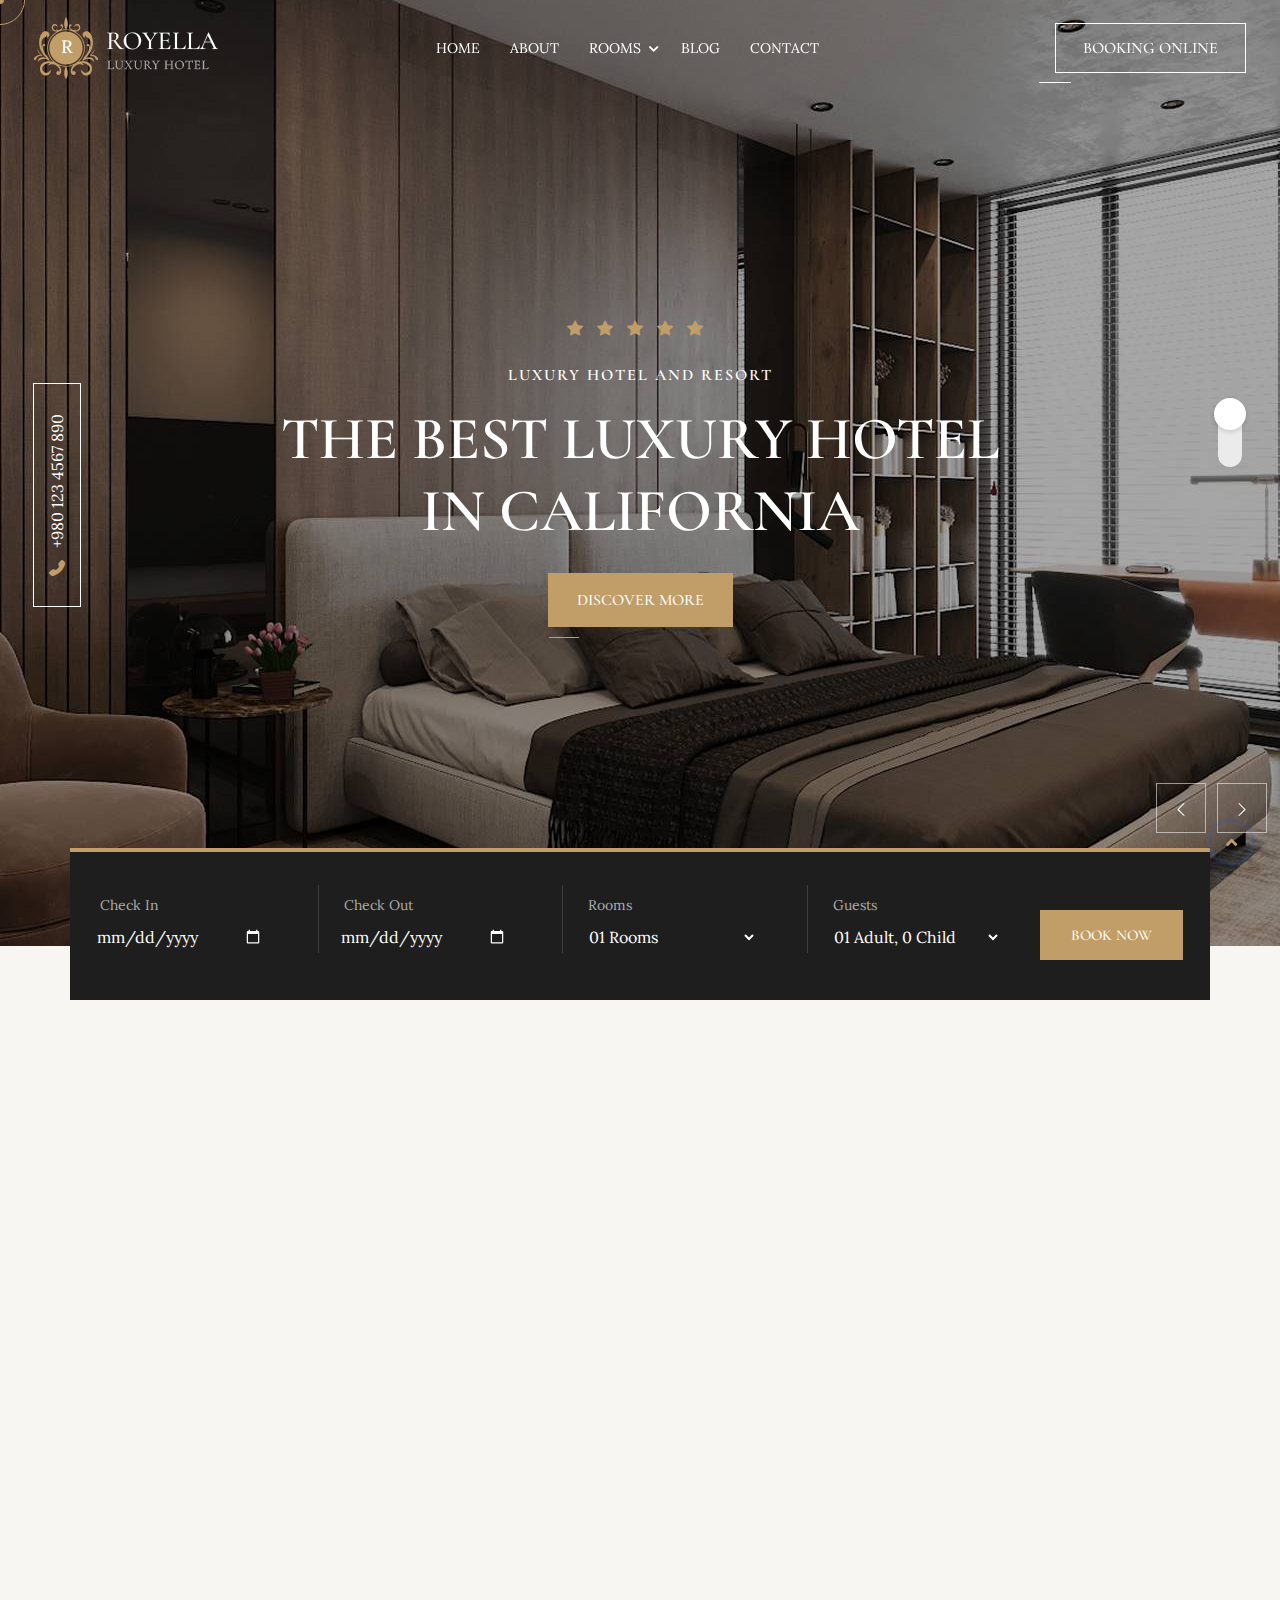
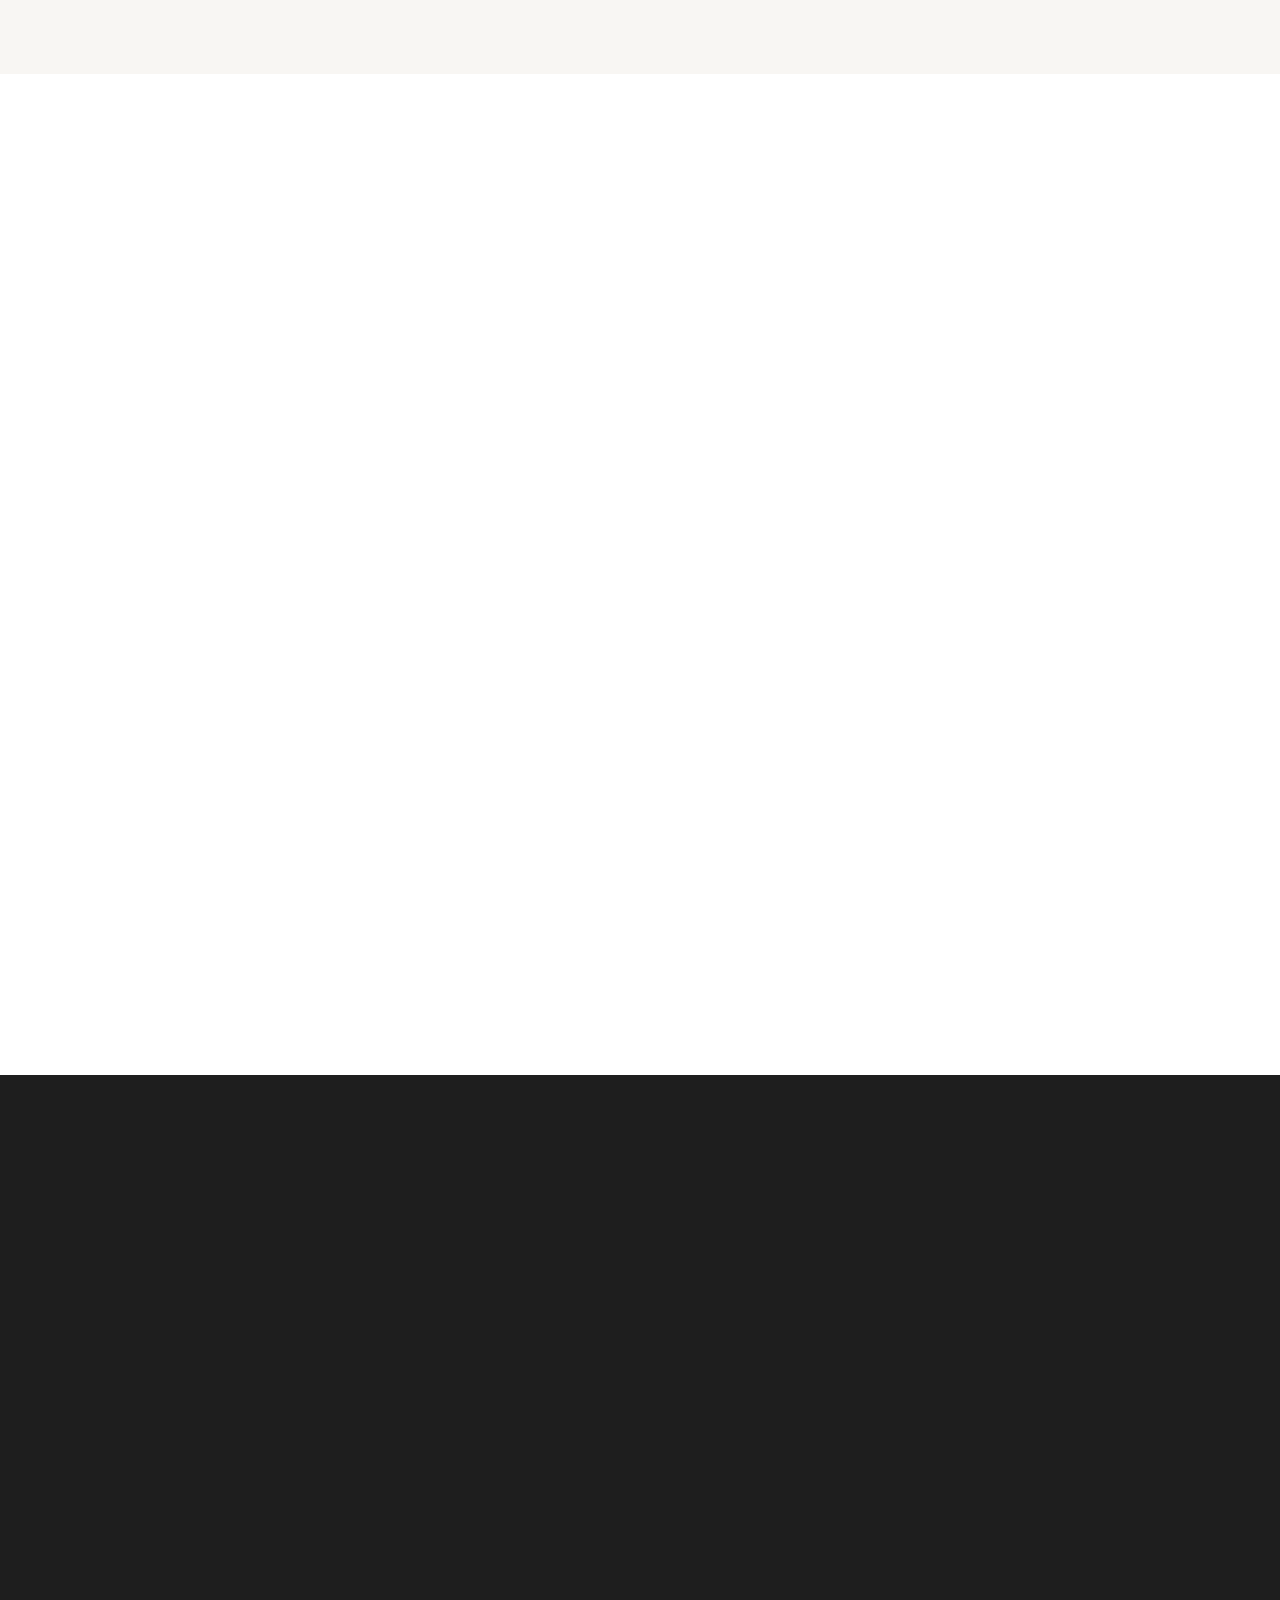
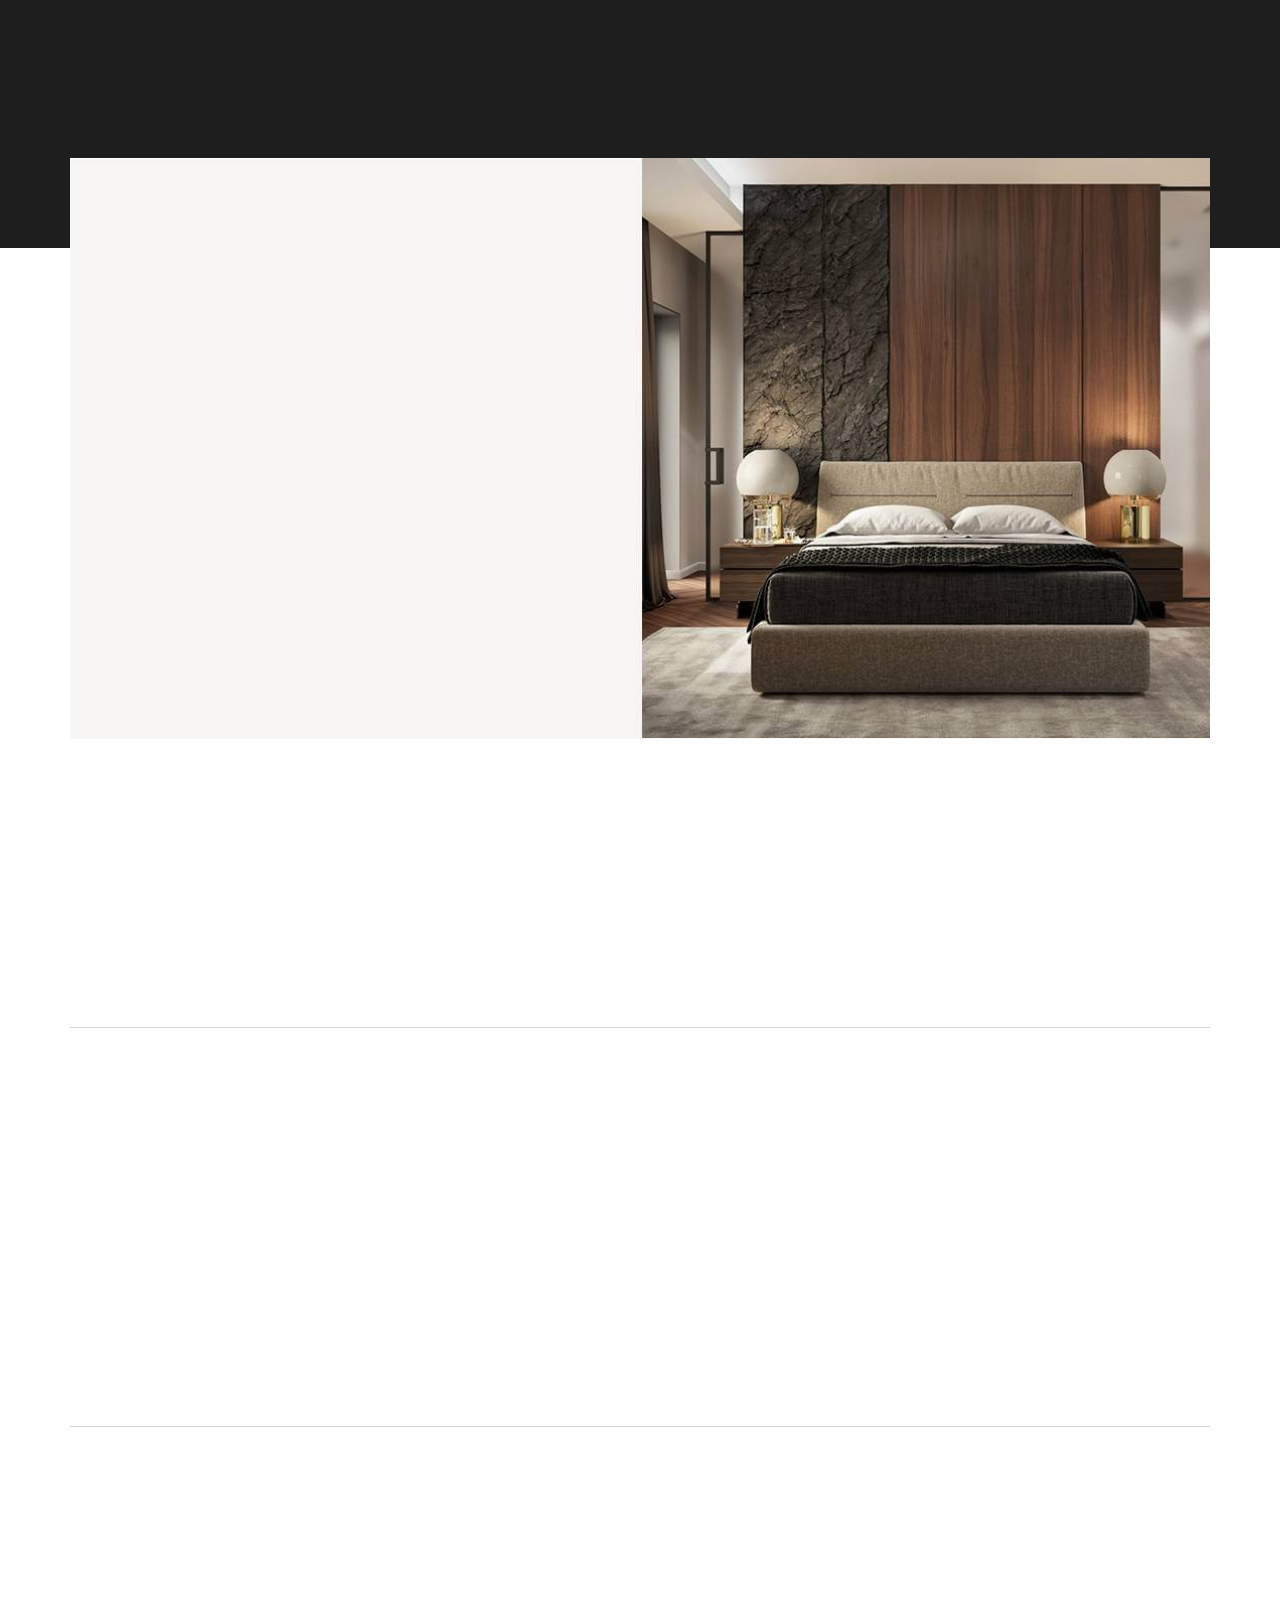
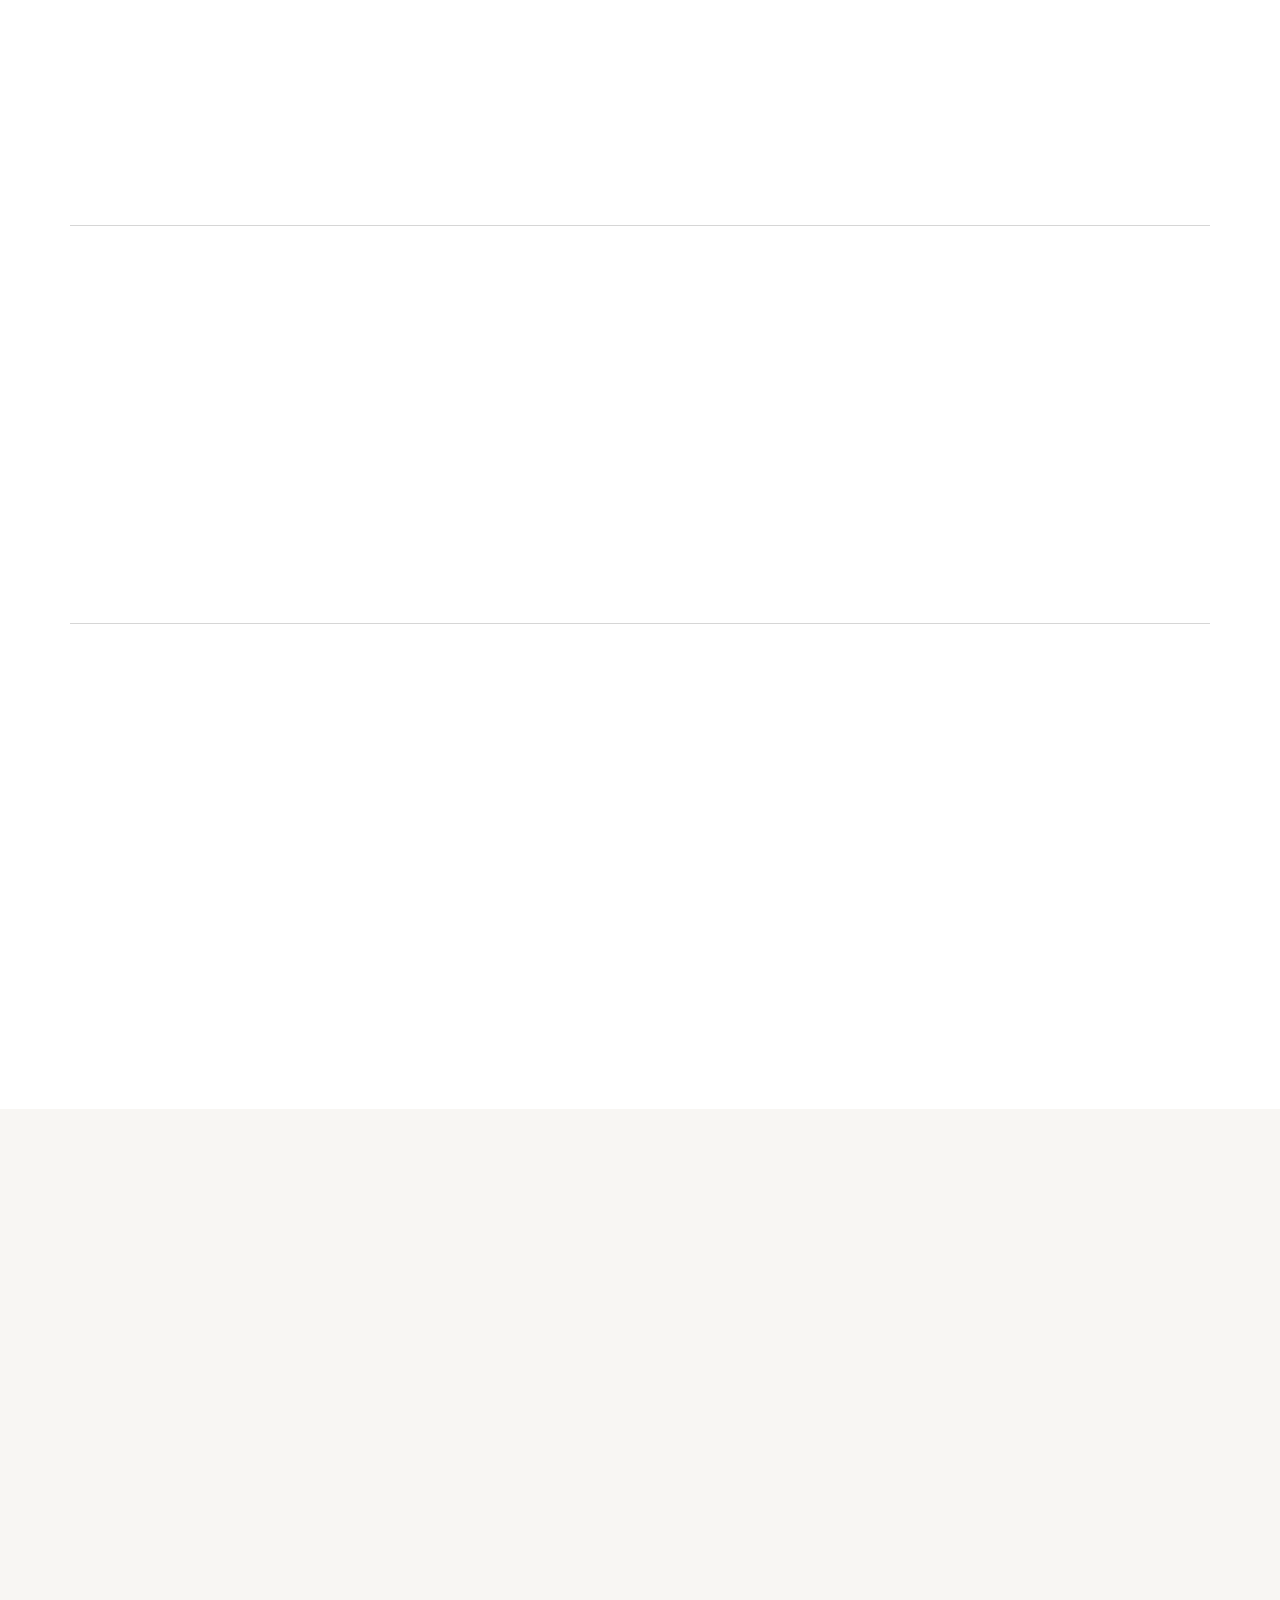
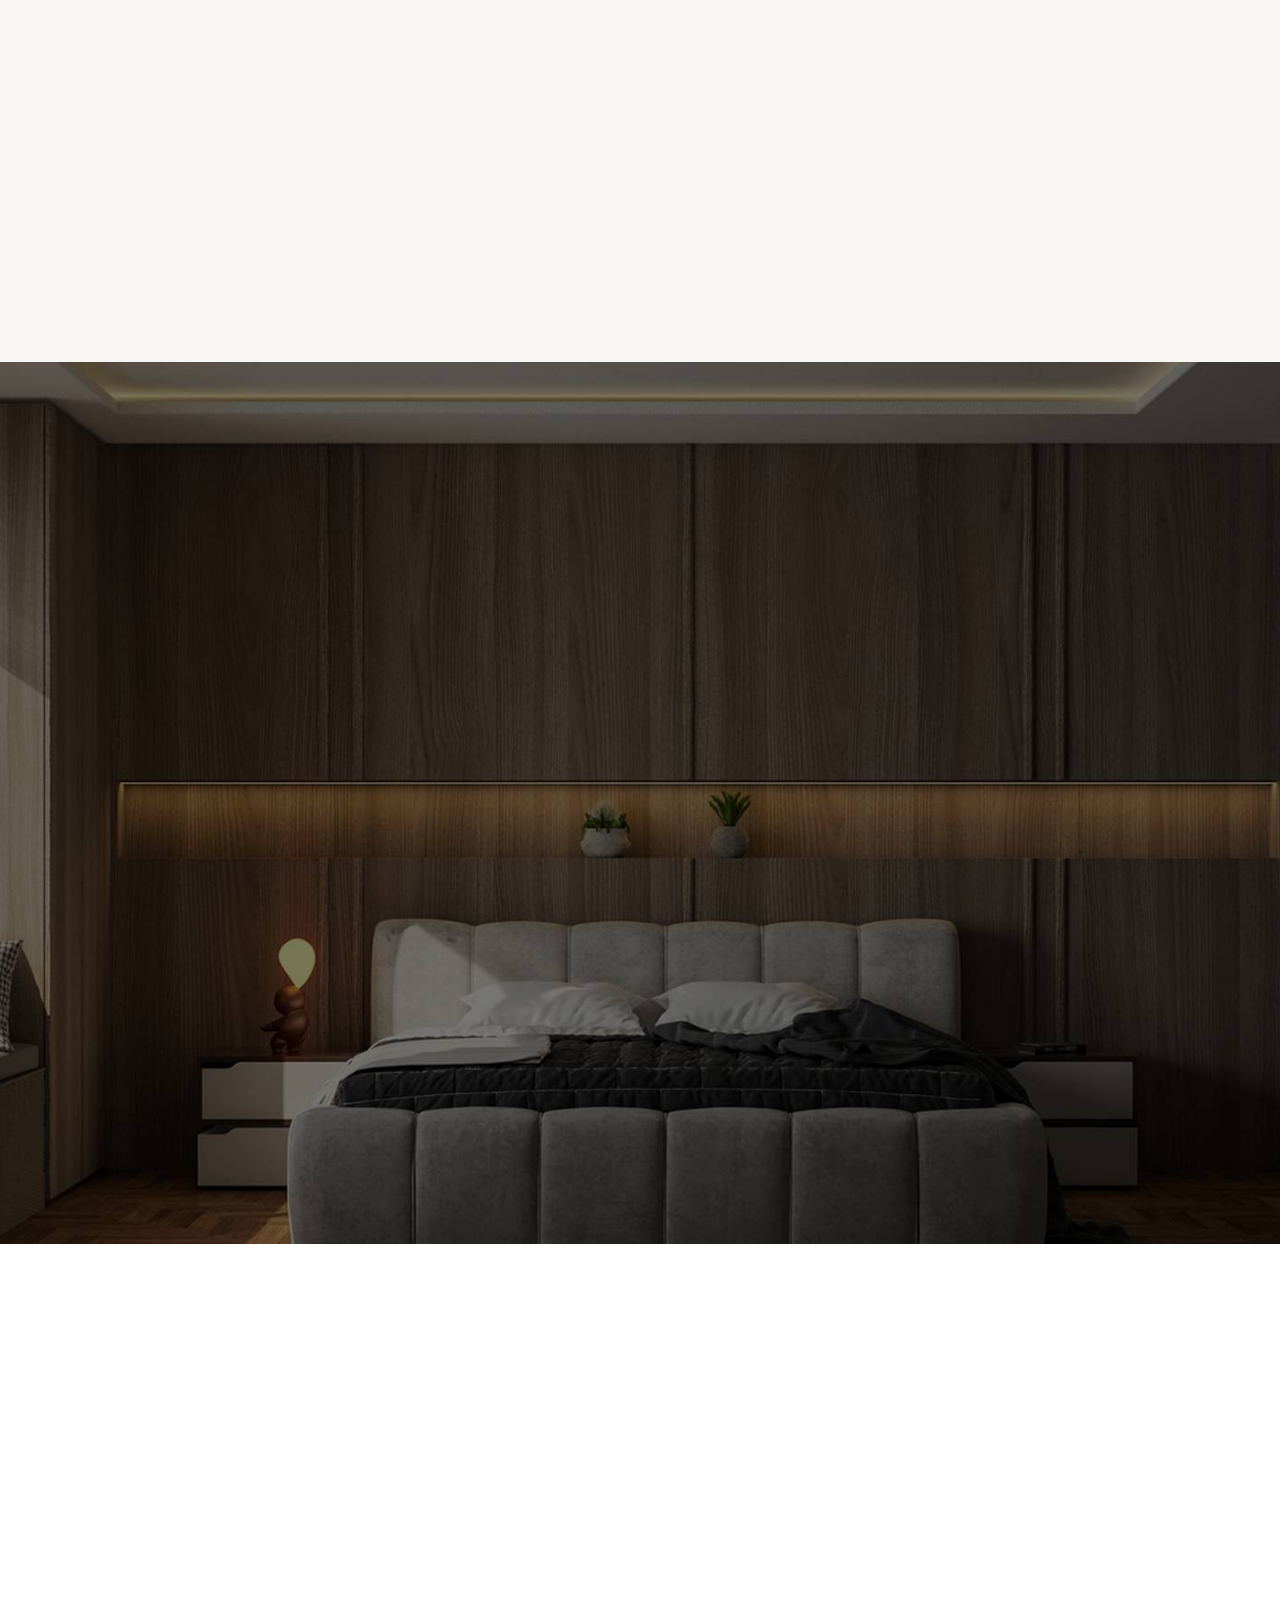
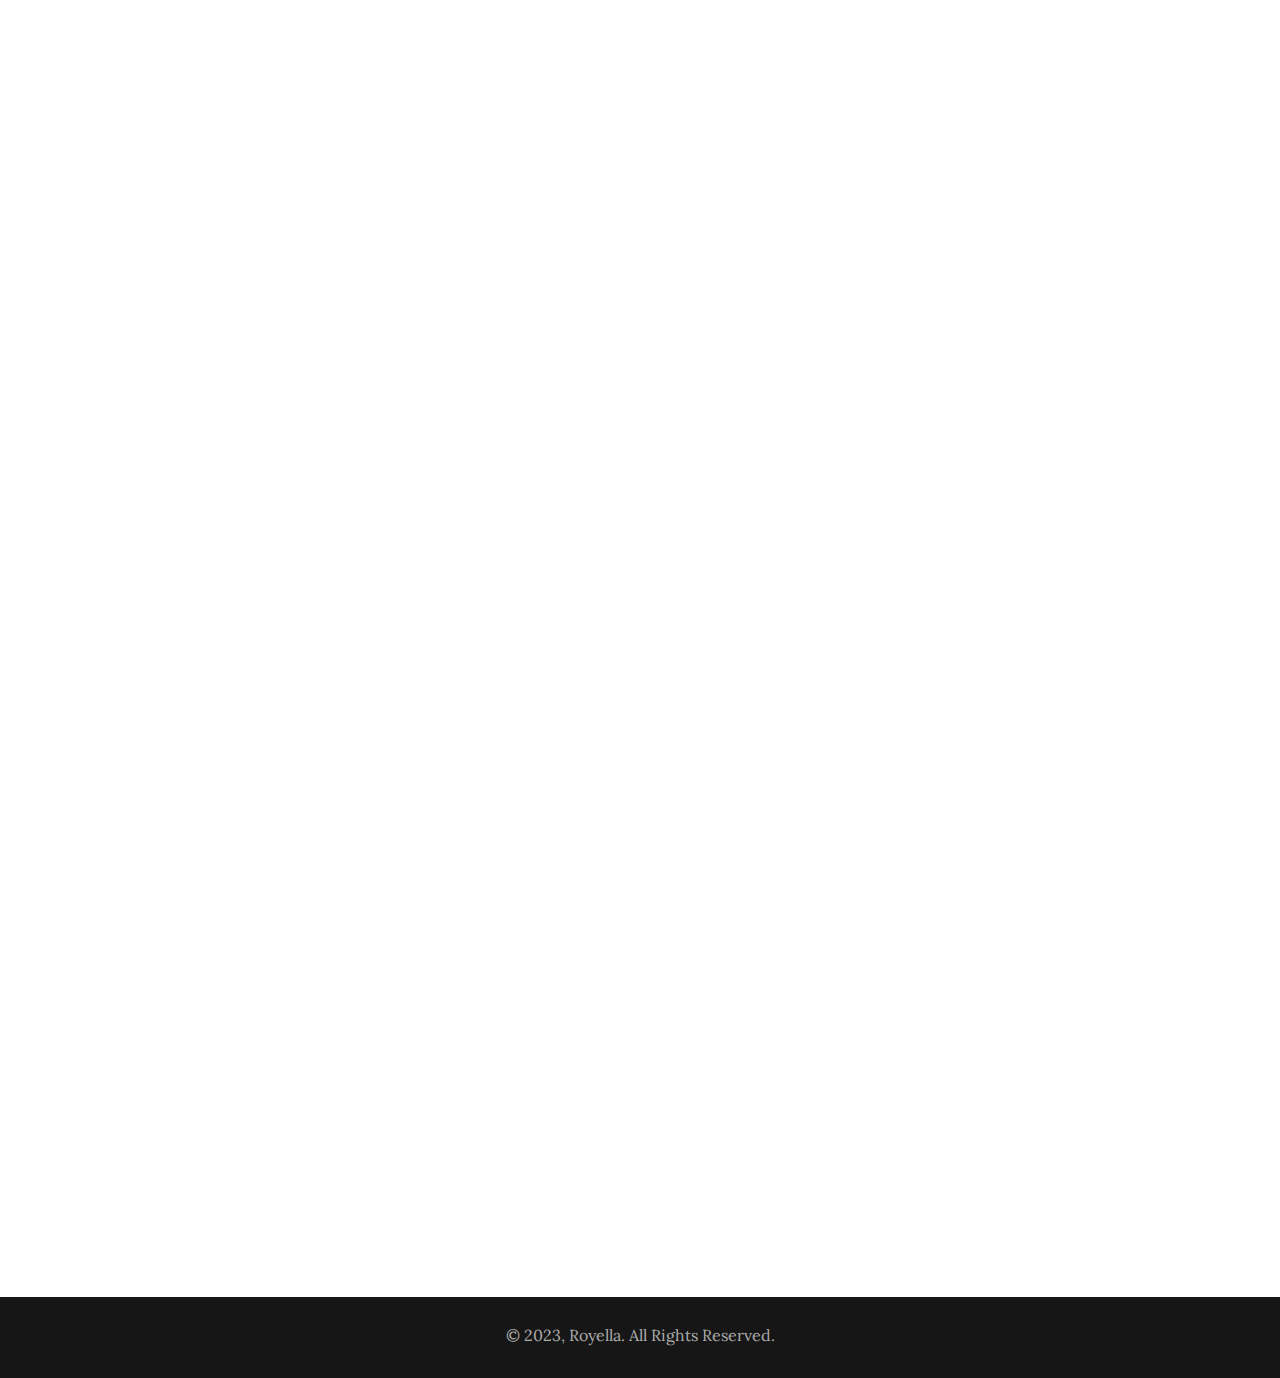
==== index.html @ 5923c186 "first commit" ====
<!DOCTYPE html><html lang="en-US"><head>
	<meta charset="UTF-8">
	<meta http-equiv="x-ua-compatible" content="ie=edge">
	<title>Royella - Luxury Hotel HTML5 Template </title>
	<meta name="description" content="">
	<meta name="viewport" content="width=device-width, initial-scale=1">
	<!-- Favicon -->
	<link rel="icon" type="image/png" sizes="56x56" href="images/icon.png">

	<!-- bootstrap CSS -->
	<link rel="stylesheet" href="css/bootstrap.min.css" type="text/css" media="all">
	<!-- carousel CSS -->
	<link rel="stylesheet" href="css/owl.carousel.min.css" type="text/css" media="all">
	<!-- animate CSS -->
	<link rel="stylesheet" href="css/animate.css" type="text/css" media="all">
	<!-- animated-text CSS -->
	<link rel="stylesheet" href="css/animated-text.css" type="text/css" media="all">
	<!-- font-awesome CSS -->
	<link rel="stylesheet" href="css/all.min.css" type="text/css" media="all">
	<!-- font-flaticon CSS -->
	<link rel="stylesheet" href="css/flaticon.css" type="text/css" media="all">
	<!-- theme-default CSS -->
	<link rel="stylesheet" href="css/theme-default.css" type="text/css" media="all">
	<!-- meanmenu CSS -->
	<link rel="stylesheet" href="css/meanmenu.min.css" type="text/css" media="all">
	<!-- transitions CSS -->
	<link rel="stylesheet" href="css/owl.transitions.css" type="text/css" media="all">
	<!-- venobox CSS -->
	<link rel="stylesheet" href="css/venobox.css" type="text/css" media="all">
	<!-- bootstrap icons -->
	<link rel="stylesheet" href="css/bootstrap-icons.css" type="text/css" media="all">
	<!-- Main Style CSS -->
	<link rel="stylesheet" href="css/style.css" type="text/css" media="all">
	<!-- responsive CSS -->
	<link rel="stylesheet" href="css/responsive.css" type="text/css" media="all">	
	<!-- ScrollCue CSS -->
	<link rel="stylesheet" href="css/scrollCue.css" type="text/css" media="all">
	<link rel="stylesheet" href="css/dark.css" type="text/css" media="all">
	<!-- modernizr js -->
	<script src="js/modernizr-3.5.0.min.js"></script>
</head>

<body>

	<!-- loder -->
	<div class="loader-wrapper">
		<span class="loader"></span>
		<div class="loder-section left-section"></div>
		<div class="loder-section right-section"></div>
	</div>


<div class="dark">
	<div class="dark-button">
		<input type="checkbox" class="toggle-switch">
	</div>
</div>




<!--==================================================-->
<!-- Start Royella Header Area -->
<!--==================================================-->
<div class="header-area" id="sticky-header">
	<div class="container-fulid">
		<div class="row align-items-center">
			<div class="col-lg-3">
				<div class="header-logo">
					<a href="index.html"><img src="images/logo-1.png" alt=""></a>
				</div>
			</div>
			<div class="col-lg-6">
				<div class="header-menu">
					<ul>
						<li class="menu-item-has-children">
							<a href="#">Home</a>
						</li>
						<li><a href="about.html">About</a></li>
						<li class="menu-item-has-children"><a href="#">Rooms<i class="fas fa-chevron-down"></i></a>
                            <ul class="sub-menu">
					      	  <li><a href="room.html">Room</a></li>
					      	  <!-- <li><a href="find-room.html">Find Room</a></li> -->
					      	  <li><a href="room-details.html">Room Details</a></li>
						   </ul>
						</li>
						<li class="menu-item-has-children">
							<a href="blog.html">Blog</a>
						</li>
						<li><a href="contact.html">Contact</a></li>
					</ul>
				</div>
			</div>
			<div class="col-lg-3">
				<div class="header-button text-right">
					<a href="login.html">Booking Online</a>
				</div>
			</div>
		</div>
	</div>
</div>
<!--==================================================-->
<!-- End Royella Header Area -->
<!--==================================================-->




<!--==================================================-->
<!-- Start Main Menu Area -->
<!--==================================================-->
<div class="mobile-menu-area sticky d-sm-block d-md-block d-lg-none ">
	<div class="mobile-menu">
		<nav class="header-menu">
			<ul class="nav_scroll">
                <li class="menu-item-has-children"><a href="#">Home</a>
                    <ul class="sub-menu">
			      	  <li><a href="index.html">Hotel Boking</a></li>
			      	  <li><a href="index-2.html">Resort</a></li>
			      	  <li><a href="index-3.html">Apartment</a></li>
			      	  <li><a href="index-4.html">City Hotel</a></li>
			      	  <li><a href="index-5.html">Hostel</a></li>
			      	  <li><a href="index-6.html">Tourist</a></li>
			      	   <li class="sub-menu-style-two"><a href="#">Landing</a>
                           <ul class="sub-menu-two">
                              <li><a href="landing.html">Landing 1</a></li>
					      	  <li><a href="landing-2.html">Landing 2</a></li>
					      	  <li><a href="landing-3.html">Landing 3</a></li>
					      	  <li><a href="landing-4.html">Landing 4</a></li>
					      	  <li><a href="landing-5.html">Landing 5</a></li>
					      	  <li><a href="landing-6.html">Landing 6</a></li>
                           </ul>
					    </li>
					    <li><a href="rtl.html">RTL Version</a></li>
				   </ul>
				</li>
				<li><a href="about.html">About</a></li>
				<li class="menu-item-has-children"><a href="#">Rooms</a>
                    <ul class="sub-menu">
			      	  <li><a href="room.html">Room</a></li>
			      	  <li><a href="find-room.html">Find Room</a></li>
			      	  <li><a href="room-details.html">Room Details</a></li>
				   </ul>
				</li>
				<li class="menu-item-has-children"><a href="#">Pages</a>
                    <ul class="sub-menu">
			      	  <li><a href="about.html">About</a></li>
			      	  <li><a href="service.html">Service</a></li>
			      	  <li><a href="services-details.html">Service Details</a></li>
			      	  <li><a href="team.html">Team</a></li>
			      	  <li><a href="pricing.html">Pricing</a></li>
				   </ul>
				</li>
				<li class="menu-item-has-children"><a href="#">Blog</a>
				   <ul class="sub-menu">
			      	  <li><a href="blog.html">Blog</a></li>
			      	  <li><a href="blog-details.html">Blog Details</a></li>
				   </ul>
				</li>
				<li><a href="contact.html">Contact</a></li>
			</ul>
		</nav>
	</div>
</div>
<!--==================================================-->
<!-- End Main Menu Area -->
<!--==================================================-->




<!--==================================================-->
<!-- Start Royella Hero Area -->
<!--==================================================-->
<div class="hero-slider owl-carousel">
	<div class="hero-area home-1 align-items-center d-flex">
		<div class="container">
			<div class="row align-items-center">
				<div class="col-lg-12">
					<div class="hotel-rating">
						<ul>
							<li><i class="bi bi-star-fill"></i></li>
							<li><i class="bi bi-star-fill"></i></li>
							<li><i class="bi bi-star-fill"></i></li>
							<li><i class="bi bi-star-fill"></i></li>
							<li><i class="bi bi-star-fill"></i></li>
						</ul>
					</div>
					<div class="hero-content">
						<h4>Luxury Hotel And Resort</h4>
						<h1>The Best Luxury Hotel</h1>
						<h1>In California</h1>
					</div>
					<div class="luxury-button">
						<a href="about.html">Discover More</a>
					</div>
					<div class="hero-contact">
						<a href="#"><i class="bi bi-telephone-fill"></i>+980 123 4567 890</a>
					</div>
				</div>
			</div>
		</div>
	</div>	
	<div class="hero-area home-1 style-two align-items-center d-flex">
		<div class="container">
			<div class="row align-items-center">
				<div class="col-lg-12">
					<div class="hotel-rating">
						<ul>
							<li><i class="bi bi-star-fill"></i></li>
							<li><i class="bi bi-star-fill"></i></li>
							<li><i class="bi bi-star-fill"></i></li>
							<li><i class="bi bi-star-fill"></i></li>
							<li><i class="bi bi-star-fill"></i></li>
						</ul>
					</div>
					<div class="hero-content">
						<h4>Luxury Hotel And Resort</h4>
						<h1>The Best Luxury Hotel</h1>
						<h1>In California</h1>
					</div>
					<div class="luxury-button">
						<a href="about.html">Discover More</a>
					</div>
					<div class="hero-contact">
						<a href="#"><i class="bi bi-telephone-fill"></i>+980 123 4567 890</a>
					</div>
				</div>
			</div>
		</div>
	</div>
</div>
<!--==================================================-->
<!-- End Royella Hero Area -->
<!--==================================================-->


<!--==================================================-->
<!-- Start Royella Booking Area -->
<!--==================================================-->
<div class="booking-area home-1">
	<div class="container">
		<form action="https://formspree.io/f/myyleorq" method="POST" id="dreamit-form">
			<div class="row add-bg align-items-center">
				<div class="booking-input-box">
					<h4>Check In</h4>
					<input type="date" required="">
				</div>
				<div class="booking-input-box">
					<h4>Check Out</h4>
					<input type="date" required="">
				</div>
				<div class="booking-input-box">
					<h4>Rooms</h4>
					<select name="place" id="place">
						<option value="saab">01 Rooms</option>
						<option value="opel">02 Rooms</option>
						<option value="audi">03 Rooms</option>
						<option value="audi">04 Rooms</option>
					</select>
				</div>
				<div class="booking-input-box upper">
					<h4>Guests</h4>
					<select name="place" id="place">
						<option value="saab">01 Adult, 0 Child</option>
						<option value="opel">02 Adult, 1 Child</option>
						<option value="audi">02 Adult, 2 Child</option>
						<option value="audi">02 Adult, 3 Child</option>
					</select>
				</div>
			    <div class="booking-button">
					<button type="submit">Book Now</button>
				</div>
		    </div>
		</form>
		<div id="status"></div>
	</div>
</div>
<!--==================================================-->
<!-- End Royella Booking Area -->
<!--==================================================-->



<!--==================================================-->
<!-- Start Royella Room Area -->
<!--==================================================-->
<div class="room-title-area">
	<div class="container">
		<div class="row">
			<div class="col-md-12 text-center">
				<div class="section-title center" data-cue="zoomIn">
					<div class="section-thumb">
						<img src="images/section-shape1.png" alt="">
					</div>
					<h1>Royella’s Rooms & Suites</h1>
					<p class="section-desc-1">Proactively morph optimal infomediaries rather than accurate expertise. Intrinsicly
                     progressive resources rather than resource-leveling</p>
				</div>
			</div>
		</div>
	</div>
</div>
<!--room-area-->
<div class="room-area">
	<div class="container">
		<div class="row margin-top" data-cue="zoomIn">
			<div class="room_list owl-carousel">
			    <div class="col-lg-12">
					<div class="room-single-box">
						<div class="room-thumb">
							<img src="images/room-1.jpg" alt="">
							<div class="room-details-button">
								<a href="room-details.html">View Details<i class="bi bi-arrow-right"></i></a>
							</div>
						</div>
						<div class="room-pricing">
							<span class="dolar">$560</span>
							<span>Night</span>
						</div>
	                    <div class="room-content">
	                    	<h4>Luxury Room</h4>
	                    	<a href="room.html">Delux Family Rooms</a>
	                    	<p>1500 SQ.FT/Rooms</p>
	                    </div>
	                    <div class="room-bottom">
	                    	<div class="room-bottom-icon">
	                    		<span><img src="images/room-bottom-icon.png" alt="">2 King Bed</span>
	                    	</div>
	                    	<div class="coustomar-rating">
	                    		<ul>
	                    			<li><i class="bi bi-star-fill"></i></li>
	                    			<li><i class="bi bi-star-fill"></i></li>
	                    			<li><i class="bi bi-star-fill"></i></li>
	                    			<li><i class="bi bi-star-fill"></i></li>
	                    			<li><i class="bi bi-star-half"></i></li>
	                    		</ul>
	                    	</div>
	                    </div>
					</div>
				</div>			
				<div class="col-lg-12">
					<div class="room-single-box">
						<div class="room-thumb">
							<img src="images/room-2.jpg" alt="">
							<div class="room-details-button">
								<a href="room-details.html">View Details<i class="bi bi-arrow-right"></i></a>
							</div>
						</div>
						<div class="room-pricing">
							<span class="dolar">$560</span>
							<span>Night</span>
						</div>
	                    <div class="room-content">
	                    	<h4>Luxury Room</h4>
	                    	<a href="room.html">Doubble Suite Rooms</a>
	                    	<p>1500 SQ.FT/Rooms</p>
	                    </div>
	                    <div class="room-bottom">
	                    	<div class="room-bottom-icon">
	                    		<span><img src="images/room-bottom-icon.png" alt="">2 King Bed</span>
	                    	</div>
	                    	<div class="coustomar-rating">
	                    		<ul>
	                    			<li><i class="bi bi-star-fill"></i></li>
	                    			<li><i class="bi bi-star-fill"></i></li>
	                    			<li><i class="bi bi-star-fill"></i></li>
	                    			<li><i class="bi bi-star-fill"></i></li>
	                    			<li><i class="bi bi-star-fill"></i></li>
	                    		</ul>
	                    	</div>
	                    </div>
					</div>
				</div>			
				<div class="col-lg-12">
					<div class="room-single-box">
						<div class="room-thumb">
							<img src="images/room-3.jpg" alt="">
							<div class="room-details-button">
								<a href="room-details.html">View Details<i class="bi bi-arrow-right"></i></a>
							</div>
						</div>
						<div class="room-pricing">
							<span class="dolar">$560</span>
							<span>Night</span>
						</div>
	                    <div class="room-content">
	                    	<h4>Luxury Room</h4>
	                    	<a href="room.html">Suprior Bed Rooms</a>
	                    	<p>1500 SQ.FT/Rooms</p>
	                    </div>
	                    <div class="room-bottom">
	                    	<div class="room-bottom-icon">
	                    		<span><img src="images/room-bottom-icon.png" alt="">2 King Bed</span>
	                    	</div>
	                    	<div class="coustomar-rating">
	                    		<ul>
	                    			<li><i class="bi bi-star-fill"></i></li>
	                    			<li><i class="bi bi-star-fill"></i></li>
	                    			<li><i class="bi bi-star-fill"></i></li>
	                    			<li><i class="bi bi-star-fill"></i></li>
	                    			<li><i class="bi bi-star"></i></li>
	                    		</ul>
	                    	</div>
	                    </div>
					</div>
				</div>	
			  <div class="col-lg-12">
					<div class="room-single-box">
						<div class="room-thumb">
							<img src="images/room-1.jpg" alt="">
							<div class="room-details-button">
								<a href="room-details.html">View Details<i class="bi bi-arrow-right"></i></a>
							</div>
						</div>
						<div class="room-pricing">
							<span class="dolar">$560</span>
							<span>Night</span>
						</div>
	                    <div class="room-content">
	                    	<h4>Luxury Room</h4>
	                    	<a href="room.html">Delux Family Rooms</a>
	                    	<p>1500 SQ.FT/Rooms</p>
	                    </div>
	                    <div class="room-bottom">
	                    	<div class="room-bottom-icon">
	                    		<span><img src="images/room-bottom-icon.png" alt="">2 King Bed</span>
	                    	</div>
	                    	<div class="coustomar-rating">
	                    		<ul>
	                    			<li><i class="bi bi-star-fill"></i></li>
	                    			<li><i class="bi bi-star-fill"></i></li>
	                    			<li><i class="bi bi-star-fill"></i></li>
	                    			<li><i class="bi bi-star-fill"></i></li>
	                    			<li><i class="bi bi-star-half"></i></li>
	                    		</ul>
	                    	</div>
	                    </div>
					</div>
				</div>							    					
			</div>
		</div>
	</div>
</div>

<!--==================================================-->
<!-- End Royella Room Area -->
<!--==================================================-->



<!--==================================================-->
<!-- Start Royella About Area -->
<!--==================================================-->
<div class="about-area">
	<div class="container">
		<div class="row align-items-center">
			<div class="col-lg-6 col-md-12">
				<div class="row" data-cue="zoomIn">
	                <div class="about_list owl-carousel">
	                 	<div class="col-md-12">
	                 		<div class="about-thumb">
					           <img src="images/about-thumb.png" alt="">
			            	</div>
	                 	</div>	                 	
	                 	<div class="col-md-12">
	                 		<div class="about-thumb">
					           <img src="images/about-thumb-2.jpg" alt="">
			            	</div>
	                 	</div>
	                </div>
				</div>
			</div>
			<div class="col-lg-6 col-md-12  upper">
				<div class="section-title two" data-cue="zoomIn">
					<h4>Luxury Hotel And Resort</h4>
					<h1>Luxury Best Hotel In City</h1>
					<h1>Californta, Usa</h1>
					<p class="section-desc-2">Rapidiously myocardinate cross-platform intellectual capital after marketing
						model. Appropriately create interactive infrastructures after maintainable are
						Holisticly facilitate stand-alone inframe Compellingly create premier open
						data through economically.</p>
				</div>
				<div class="about-conuter-box" data-cue="zoomIn">
					<div class="about-counter-content">
						<h4 class="counter">250</h4>
						<span>+</span>
						<p>Luxury Rooms</p>
					</div>
				</div>				
				<div class="about-conuter-box" data-cue="zoomIn">
					<div class="about-counter-content">
						<h4 class="counter">4.9</h4>
						<p>Coustomer Ratings</p>
					</div>
				</div>
				<div class="animation-bar" data-cue="zoomIn">
				</div>
				<div class="luxury-button" data-cue="zoomIn">
					<a href="about.html">About More</a>
				</div>
			</div>
		</div>
	</div>
</div>
<!--==================================================-->
<!-- End Royella About Area -->
<!--==================================================-->



<!--==================================================-->
<!-- Start Royella Feature Area -->
<!--==================================================-->
<div class="feature-area">
	<div class="container">
		<div class="row">
			<div class="col-md-12 text-center">
				<div class="section-title center" data-cue="zoomIn">
					<div class="section-thumb">
						<img src="images/section-shape1.png" alt="">
					</div>
					<h1>Hotel’S Facilities</h1>
					<p class="section-desc-1">Proactively morph optimal infomediaries rather than accurate expertise. Intrinsicly
                     progressive resources rather than resource-leveling</p>
				</div>
			</div>
		</div>
		<div class="row" data-cue="zoomIn">
			<div class="col-lg-2 col-md-4 col-sm-6">
				<div class="single-feature-box">
					<div class="feature-icon">
						<img src="images/feature-1.png" alt="">
					</div>
					<div class="feature-content">
						<h4>Room Services</h4>
					</div>
				</div>
			</div>			
			<div class="col-lg-2 col-md-4 col-sm-6">
				<div class="single-feature-box">
					<div class="feature-icon">
						<img src="images/feature-2.png" alt="">
					</div>
					<div class="feature-content">
						<h4>Wi-Fi Internet</h4>
					</div>
				</div>
			</div>			
			<div class="col-lg-2 col-md-4 col-sm-6">
				<div class="single-feature-box">
					<div class="feature-icon">
						<img src="images/feature-3.png" alt="">
					</div>
					<div class="feature-content">
						<h4>Smart Key</h4>
					</div>
				</div>
			</div>			
			<div class="col-lg-2 col-md-4 col-sm-6">
				<div class="single-feature-box">
					<div class="feature-icon">
						<img src="images/feature-4.png" alt="">
					</div>
					<div class="feature-content">
						<h4>Breakfast</h4>
					</div>
				</div>
			</div>			
			<div class="col-lg-2 col-md-4 col-sm-6">
				<div class="single-feature-box">
					<div class="feature-icon">
						<img src="images/feature-5.png" alt="">
					</div>
					<div class="feature-content">
						<h4>Swimming Pool</h4>
					</div>
				</div>
			</div>			
			<div class="col-lg-2 col-md-4 col-sm-6">
				<div class="single-feature-box">
					<div class="feature-icon">
						<img src="images/feature-2.png" alt="">
					</div>
					<div class="feature-content">
						<h4>Wi-Fi Internet</h4>
					</div>
				</div>
			</div>
		</div>
	</div>
</div>
<!--==================================================-->
<!-- End Royella Feature Area -->
<!--==================================================-->



<!--==================================================-->
<!-- Start Royella Call Do Action Area -->
<!--==================================================-->
<div class="call-do-action-area">
	<div class="container">
		<div class="row align-items-center call-do-action-bg">
			<div class="col-lg-6 col-md-12">
				<div class="section-title two" data-cue="zoomIn">
					<h4>Manager</h4>
					<h1>Luxury Best Hotel In</h1>
					<h1>Californta, Usa</h1>
					<p class="section-desc-2">Rapidiously myocardinate cross-platform intellectual capital after 
                    model. Appropriately create interactive infrastructures after main
                    Holisticly facilitate stand-alone inframe.</p>
				</div>
				<div class="call-do-action-text" data-cue="zoomIn">
					<a href="#">“ Model. Appropriately create interactive infrastructures after main
                     Holisticly facilitate stand-alone inframe of the world ”</a>
				</div>
				<div class="call-do-action-author" data-cue="zoomIn">
					<div class="call-do-action-author-thumb">
						<img src="images/call-do-action-img.png" alt="">
					</div>
					<div class="call-do-action-content">
						<h4>John D. Alexon</h4>
						<p>Manger</p>
					</div>
				</div>
			</div>
			<div class="col-lg-6 col-md-12">
				<div class="call-do-action-video" data-cues="zoomIn">
					<a class="video-vemo-icon venobox vbox-item" data-vbtype="youtube" data-autoplay="true" href="https://www.youtube.com/watch?v=e6R6VsgD8yQ&t=179s"><i class="bi bi-play"></i></a>
				</div>
			</div>
		</div>
	</div>
</div>
<!--==================================================-->
<!-- End Royella Call Do Action Area -->
<!--==================================================-->




<!--==================================================-->
<!-- Start Royella Facilities Area -->
<!--==================================================-->
<div class="facilities-area">
	<div class="container">
		<div class="row align-items-center">
			<div class="col-lg-6 col-md-12">
				<div class="section-title two" data-cue="zoomIn">
					<h4>Facilities</h4>
					<h1>Enjoy Complete & Best</h1>
					<h1>Quality Facilities</h1>
				</div>
			</div>
			<div class="col-lg-6 col-md-12">
				<div class="luxury-button" data-cue="zoomIn">
					<a href="service.html">View More item</a>
				</div>
			</div>
		</div>
		<div class="row add-boder">
			<div class="col-lg-6 col-md-6">
				<div class="single-facilities-images-box" data-cue="zoomIn">
					<div class="facilities-thumb">
						<img src="images/facilities-thumb-1.jpg" alt="">
					</div>
				</div>
			</div>
			<div class="col-lg-6 col-md-6">
				<div class="single-facilities-box" data-cue="zoomIn">
					<div class="facilities-content">
						<h4>Fitness</h4>
					    <h1>Gym Training Grounds</h1>
						<p>Rapidiously myocardinate cross-platform intellectual capital after
						model. Appropriately create interactive infrastructures after are
						Holisticly facilitate stand-alone</p>
						<a class="facilities-button" href="services-details.html"><i class="bi bi-arrow-right"></i></a>
					</div>
					<div class="facilities-number">
						<h1>01</h1>
					</div>
				</div>
			</div>
		</div>	

		<div class="row add-boder">
			<div class="col-lg-6 col-md-6">
				<div class="single-facilities-box two" data-cue="zoomIn">
					<div class="facilities-content">
						<h4>Fitness</h4>
					    <h1>Indoor Swimming Pool</h1>
						<p>Rapidiously myocardinate cross-platform intellectual capital after
						model. Appropriately create interactive infrastructures after are
						Holisticly facilitate stand-alone</p>
						<a class="facilities-button" href="services-details.html"><i class="bi bi-arrow-right"></i></a>
					</div>
					<div class="facilities-number two">
						<h1>02</h1>
					</div>

				</div>
			</div>
			<div class="col-lg-6 col-md-6">
				<div class="single-facilities-images-box" data-cue="zoomIn">
					<div class="facilities-thumb">
						<img src="images/facilities-thumb-2.jpg" alt="">
					</div>
				</div>
			</div>
		</div>	

		<div class="row add-boder">
			<div class="col-lg-6 col-md-6">
				<div class="single-facilities-images-box" data-cue="zoomIn">
					<div class="facilities-thumb">
						<img src="images/facilities-thumb-3.jpg" alt="">
					</div>
				</div>
			</div>
			<div class="col-lg-6 col-md-6">
				<div class="single-facilities-box" data-cue="zoomIn">
					<div class="facilities-content">
						<h4>Fitness</h4>
					    <h1>The Restaurent Center</h1>
						<p>Rapidiously myocardinate cross-platform intellectual capital after
						model. Appropriately create interactive infrastructures after are
						Holisticly facilitate stand-alone</p>
						<a class="facilities-button" href="services-details.html"><i class="bi bi-arrow-right"></i></a>
					</div>
					<div class="facilities-number">
						<h1>03</h1>
					</div>
				</div>
			</div>
		</div>
		<div class="row add-boder">
			<div class="col-lg-6 col-md-6">
				<div class="single-facilities-box two" data-cue="zoomIn">
					<div class="facilities-content">
						<h4>Fitness</h4>
					    <h1>SPA and Parlor Center</h1>
						<p>Rapidiously myocardinate cross-platform intellectual capital after
						model. Appropriately create interactive infrastructures after are
						Holisticly facilitate stand-alone</p>
						<a class="facilities-button" href="services-details.html"><i class="bi bi-arrow-right"></i></a>
					</div>
					<div class="facilities-number two">
						<h1>04</h1>
					</div>

				</div>
			</div>
			<div class="col-lg-6 col-md-6">
				<div class="single-facilities-images-box" data-cue="zoomIn">
					<div class="facilities-thumb">
						<img src="images/facilities-thumb-4.jpg" alt="">
					</div>
				</div>
			</div>
		</div>	
	</div>
</div>
<!--==================================================-->
<!-- End Royella Facilities Area -->
<!--==================================================-->



<!--==================================================-->
<!-- Start Royella Offers Area -->
<!--==================================================-->
<div class="offers-area">
	<div class="container">
		<div class="row">
			<div class="col-lg-6">
	    	    <div class="section-title two" data-cue="zoomIn">
				    <h4>offers</h4>
				    <h1>royella’s limited period</h1>
				    <h1>best offers</h1>
			    </div>
			</div>
		</div>
		<div class="row" data-cue="zoomIn">
			<div class="offers-list owl-carousel">
			    <div class="col-md-12">
				    <div class="single-offers-box">
					    <div class="offers-thumb">
						    <img src="images/offers-1.jpg" alt="">
					    </div>
					    <div class="offers-content">
					     	<a href="room-details.html">Delux Family Rooms</a>
					    </div>
					    <div class="offers-dollar">
						   <h4>25% off</h4>
					    </div>
				    </div>
			    </div>			
			    <div class="col-md-12">
				    <div class="single-offers-box">
					   <div class="offers-thumb">
						   <img src="images/offers-2.jpg" alt="">
					    </div>
				    	<div class="offers-content">
						   <a href="room-details.html">Double Suite Room</a>
					    </div>
					    <div class="offers-dollar">
						  <h4>25% off</h4>
					    </div>
				    </div>
			    </div>			   
			    <div class="col-md-12">
				    <div class="single-offers-box">
					   <div class="offers-thumb">
						   <img src="images/offers-3.jpg" alt="">
					    </div>
				    	<div class="offers-content">
						   <a href="room-details.html">Superior Bed Room</a>
					    </div>
					    <div class="offers-dollar">
						  <h4>25% off</h4>
					    </div>
				    </div>
			    </div>			    
			    <div class="col-md-12">
				    <div class="single-offers-box">
					   <div class="offers-thumb">
						   <img src="images/offers-4.jpg" alt="">
					    </div>
				    	<div class="offers-content">
						   <a href="room-details.html">Junior Suite Room</a>
					    </div>
					    <div class="offers-dollar">
						  <h4>25% off</h4>
					    </div>
				    </div>
			    </div>
			</div>
		</div>
	</div>
</div>
<!--==================================================-->
<!-- End Royella Offers Area -->
<!--==================================================-->



<!--==================================================-->
<!-- Start Royella Testimonial Area -->
<!--==================================================-->
<div class="testimonial-area">
	<div class="container">
		<div class="row">
			<div class="col-md-12 text-center">
				<div class="section-title center" data-cue="zoomIn">
					<div class="section-thumb">
						<img src="images/section-shape1.png" alt="">
					</div>
					<h1>Ustomer’s TestimonialL</h1>
					<p class="section-desc-1">Proactively morph optimal infomediaries rather than accurate expertise. Intrinsicly
                     progressive resources rather than resource-leveling</p>
				</div>
			</div>
		</div>
		<div class="row" data-cue="zoomIn">
			<div class="testi-list owl-carousel">
			    <div class="col-lg-12">
				    <div class="single-testi-box">
					    <div class="testi-quote-icon">
						    <img src="images/testi-quote.png" alt="">
				    	</div>
					    <div class="testi-rating">
						    <ul>
							    <li><i class="bi bi-star-fill"></i></li>
							    <li><i class="bi bi-star-fill"></i></li>
							    <li><i class="bi bi-star-fill"></i></li>
							    <li><i class="bi bi-star-fill"></i></li>
							    <li><i class="bi bi-star"></i></li>
						    </ul>
					    </div>    
					    <div class="testi-content">
					    	<p>“Professionally repurpose flexible testing procedures via molla in
                            customer service. Dynamically reconceptualize value-added the
                            systems before manufactured products. Enthusiastically 
                            envisioneer emerging best”</p>
					    </div>
					    <div class="testi-author">
					    	<div class="testi-author-thumb">
					    		<img src="images/testi-author.png" alt="">
					    	</div>
					    	<div class="testi-author-title">
					    		<h4>John D. Alexon</h4>
					    		<p>Manger</p>
					    	</div>
					    </div>
				    </div>
			    </div>			   
			     <div class="col-lg-12">
				    <div class="single-testi-box">
					    <div class="testi-quote-icon">
						    <img src="images/testi-quote.png" alt="">
				    	</div>
					    <div class="testi-rating">
						    <ul>
							    <li><i class="bi bi-star-fill"></i></li>
							    <li><i class="bi bi-star-fill"></i></li>
							    <li><i class="bi bi-star-fill"></i></li>
							    <li><i class="bi bi-star-fill"></i></li>
							    <li><i class="bi bi-star-half"></i></li>
						    </ul>
					    </div>    
					    <div class="testi-content">
					    	<p>“Professionally repurpose flexible testing procedures via molla in
                            customer service. Dynamically reconceptualize value-added the
                            systems before manufactured products. Enthusiastically 
                            envisioneer emerging best”</p>
					    </div>
					    <div class="testi-author">
					    	<div class="testi-author-thumb">
					    		<img src="images/testi-author-2.png" alt="">
					    	</div>
					    	<div class="testi-author-title">
					    		<h4>Allena Gomez</h4>
					    		<p>Manger</p>
					    	</div>
					    </div>
				    </div>
			    </div>
			</div>
		</div>
	</div>
</div>
<!--==================================================-->
<!-- End Royella Testimonial Area -->
<!--==================================================-->



<!--==================================================-->
<!-- Start Royella Blog Area -->
<!--==================================================-->
<div class="blog-area">
	<div class="container">
		<div class="row">
			<div class="col-md-12 text-center" data-cue="zoomIn">
				<div class="section-title center">
					<div class="section-thumb">
						<img src="images/section-shape1.png" alt="">
					</div>
					<h1>Latest post from blog</h1>
					<p class="section-desc-1">Proactively morph optimal infomediaries rather than accurate expertise. Intrinsicly
                     progressive resources rather than resource-leveling</p>
				</div>
			</div>
		</div>
		<div class="row">
			<div class="col-lg-4 col-md-6">
				<div class="single-blog-box" data-cue="zoomIn">
					<div class="single-blog-thumb">
						<img src="images/blog-1.jpg" alt="">
					</div>
                    <div class="blog-content">
                       <div class="meta-blog">
						  <span>August 10, 2023</span>
						  <span>Interior</span>
					    </div>
                    	<a href="blog-details">Luxury Hotel for Travelling Spot USA, California</a>
                    </div>
                    <div class="blog-button">
                    	<a href="blog.html">Read More<span><i class="bi bi-arrow-right"></i></span></a>
                    </div>
				</div>
			</div>			
			<div class="col-lg-4 col-md-6">
				<div class="single-blog-box" data-cue="zoomIn">
					<div class="single-blog-thumb">
						<img src="images/blog-2.jpg" alt="">
					</div>
                    <div class="blog-content">
                       <div class="meta-blog">
						  <span>August 10, 2023</span>
						  <span>Interior</span>
					    </div>
                    	<a href="blog-details.html">Luxury Hotel for Travelling Spot USA, California</a>
                    </div>
                    <div class="blog-button">
                    	<a href="blog.html">Read More<span><i class="bi bi-arrow-right"></i></span></a>
                    </div>
				</div>
			</div>			
			<div class="col-lg-4 col-md-6">
				<div class="single-blog-box" data-cue="zoomIn">
					<div class="single-blog-thumb">
						<img src="images/blog-3.jpg" alt="">
					</div>
                    <div class="blog-content">
                       <div class="meta-blog">
						  <span>August 10, 2023</span>
						  <span>Interior</span>
					    </div>
                    	<a href="blog-details.html">Luxury Hotel for Travelling Spot USA, California</a>
                    </div>
                    <div class="blog-button">
                    	<a href="blog.html">Read More<span><i class="bi bi-arrow-right"></i></span></a>
                    </div>
				</div>
			</div>
		</div>
	</div>
</div>
<!--==================================================-->
<!-- End Royella Blog Area -->
<!--==================================================-->



<!--==================================================-->
<!-- Start Royella Brand Area -->
<!--==================================================-->
<div class="brand-area" data-cue="zoomIn">
	<div class="container">
		<div class="row">
			<div class="col-lg-4"></div>
			<div class="col-lg-8">
				<div class="row">
					<div class="brand-list owl-carousel">
					    <div class="col-lg-12">
						    <div class="single-brand-box">
							    <div class="brand-thumb">
							    	<img src="images/brand-1.png" alt="">
							    </div>
						    </div>
					    </div>					   
					    <div class="col-lg-12">
						    <div class="single-brand-box">
							    <div class="brand-thumb">
							    	<img src="images/brand-2.png" alt="">
							    </div>
						    </div>
					    </div>					    
					    <div class="col-lg-12">
						    <div class="single-brand-box">
							    <div class="brand-thumb">
							    	<img src="images/brand-3.png" alt="">
							    </div>
						    </div>
					    </div>
					</div>
				</div>
			</div>
		</div>
	</div>
</div>
<!--==================================================-->
<!-- End Royella Brand Area -->
<!--==================================================-->



<!--==================================================-->
<!-- Start Royella Footer Area -->
<!--==================================================-->
<div class="footer-area" data-cue="zoomIn">
	<div class="container">
		<div class="row">
			<div class="col-lg-4 col-md-6 col-sm-6">
				<div class="footer-widget-contact">
					<div class="footer-widget-logo">
						<a href="index.html"><img src="images/logo-1.png" alt=""></a>
					</div>
					<div class="footer-widget-content">
						<div class="footer-widget-title">
							<h4>Contact Info</h4>
						</div>
						<div class="footer-widget-contact-info">
							<ul>
								<li><i class="bi bi-telephone-fill"></i>+980 (1234) 567 220</li>
								<li><i class="bi bi-envelope"></i>example@yahoo.com</li>
								<li><i class="bi bi-geo-alt-fill"></i>102/B New Elephant Rd<br>Dhaka - 1212</li>
							</ul>
						</div>
					</div>
					<div class="footer-widget-social-icon">
						<ul>
							<li><a href="#"><i class="fab fa-facebook-f"></i></a></li>
							<li><a href="#"><i class="fab fa-twitter"></i></a></li>
							<li><a href="#"><i class="fab fa-linkedin-in"></i></a></li>
							<li><a href="#"><i class="fab fa-pinterest-p"></i></a></li>
						</ul>
					</div>
				</div>
			</div>
			<div class="col-lg-2 col-md-6 col-sm-6">
				<div class="footer-widget-content upper">
					<div class="footer-widget-title">
						<h4>Useful Links</h4>
					</div>
					<div class="footer-widget-menu">
                        <ul>
                         	<li><a href="about.html">About Hotel</a></li>
                         	<li><a href="room.html">Rooms & Suites</a></li>
                         	<li><a href="room-details.html">Reservations</a></li>
                         	<li><a href="blog.html">News & Blogs</a></li>
                         	<li><a href="contact.html">Contact</a></li>
                        </ul>
					</div>
				</div>
			</div>			
			<div class="col-lg-3 col-md-6 col-sm-6">
				<div class="footer-widget-content">
					<div class="footer-widget-title">
						<h4>Gallery</h4>
					</div>
					<div class="footer-widget-gallery">
                        <a class="place venobox vbox-item" data-gall="lace-imgs" href="assets/images/home-1/gallery-1.jpg"><img src="images/gallery-1.jpg" alt=""></a>                       
                         <a class="place venobox vbox-item" data-gall="lace-imgs" href="assets/images/home-1/gallery-2.jpg"><img src="images/gallery-2.jpg" alt=""></a>                      
                        <a class="place venobox vbox-item" data-gall="lace-imgs" href="assets/images/home-1/gallery-3.jpg"><img src="images/gallery-3.jpg" alt=""></a> 
                        <a class="place venobox vbox-item" data-gall="lace-imgs" href="assets/images/home-1/gallery-4.jpg"><img src="images/gallery-4.jpg" alt=""></a> 
                        <a class="place venobox vbox-item" data-gall="lace-imgs" href="assets/images/home-1/gallery-5.jpg"><img src="images/gallery-5.jpg" alt=""></a>
                        <a class="place venobox vbox-item" data-gall="lace-imgs" href="assets/images/home-1/gallery-6.jpg"><img src="images/gallery-6.jpg" alt=""></a>
					</div>
				</div>
			</div>			
			<div class="col-lg-3 col-md-6 col-sm-6">
				<div class="footer-widget-content">
					<div class="footer-widget-title">
						<h4>Newsletter</h4>
					</div>
					<p>Subscribe our Newsletter</p>
					<form action="#">
						<div class="single-newsletter-box">
							<input type="text" name="Email" placeholder="Enter E-Mail" required="">
							<button type="submit">Subscribe Now</button>
						</div>
					</form>
				</div>
			</div>
		</div>
	</div>
</div>
<!--==================================================-->
<!-- End Royella Footer Area -->
<!--==================================================-->



<!--==================================================-->
<!-- Start Royella Footer Bottom Area -->
<!--==================================================-->
<div class="footer-bottom-area">
	<div class="container">
		<div class="row">
			<div class="col-md-12 text-center">
				<div class="footer-bottom-content">
					<h4>© 2023, Royella. All Rights Reserved.</h4>
				</div>
			</div>
		</div>
	</div>
</div>
<!--==================================================-->
<!-- End Royella Footer Bottom Area -->
<!--==================================================-->


<!--==================================================-->
	<!-- Start Curser Section Here -->
	<!--==================================================-->
	<div class="curser"></div>
	<div class="curser2"></div>
	<!--==================================================-->
	<!-- Ends Curser Section Here -->
	<!--==================================================-->



<!--==================================================-->
<!-- Start scrollup section Section -->
<!--==================================================-->
   <div class="prgoress_indicator active-progress">
        <svg class="progress-circle svg-content" width="100%" height="100%" viewBox="-1 -1 102 102">
          <path d="M50,1 a49,49 0 0,1 0,98 a49,49 0 0,1 0,-98" style="transition: stroke-dashoffset 10ms linear 0s; stroke-dasharray: 307.919, 307.919; stroke-dashoffset: 270.456;"></path>
        </svg>
    </div>
<!--==================================================-->
<!-- Start scrollup section Section -->
<!--==================================================-->


	<!-- jquery js -->
	<script src="js/jquery-3.6.2.min.js"></script>
	<script src="js/popper.min.js"></script>
	<!-- bootstrap js -->
	<script src="js/bootstrap.min.js"></script>
	<!-- carousel js -->
	<script src="js/owl.carousel.min.js"></script>
	<!-- counterup js -->
	<script src="js/jquery.counterup.min.js"></script>
	<!-- waypoints js -->
	<script src="js/waypoints.min.js"></script>
	<!-- wow js -->
	<script src="js/wow.js"></script>
	<!-- imagesloaded js -->
	<script src="js/imagesloaded.pkgd.min.js"></script>
	<!-- venobox js -->
	<script src="js/venobox.js"></script>

	<!--  animated-text js -->
	<script src="js/animated-text.js"></script>
	<!-- venobox min js -->
	<script src="js/venobox.min.js"></script>
	<!-- isotope js -->
	<script src="js/isotope.pkgd.min.js"></script>
	<!-- jquery meanmenu js -->
	<script src="js/jquery.meanmenu.js"></script>

	<!-- jquery scrollup js -->
	<script src="js/jquery.scrollUp.js"></script>
	<!-- theme js -->
	<script src="js/theme.js"></script>
    <!-- coustom js -->
	<script src="js/coustom.js"></script>
	<!-- barfiller -->
	<script src="js/jquery.barfiller.js"></script>
	<!-- barfiller -->
	<script src="js/scrollCue.min.js"></script>

	<script src="js/bootstrap.bundle.min.js"></script>
    <script src="js/jquery.fancybox.js"></script>
    <script src="js/isotope.js"></script>
    <script src="js/owl.js"></script>
    <script src="js/appear.js"></script>
    <script src="js/wow.js"></script>
    <script src="js/scrollbar.js"></script>
    <script src="js/TweenMax.min.js"></script>
    <script src="js/swiper.min.js"></script>
    <script src="js/jquery.ajaxchimp.min.js"></script>
    <script src="js/parallax-scroll.js"></script>
    <script src="js/jquery-ui-1.9.2.custom.min.js"></script>
    <script src="js/jquery.nice-select.min.js"></script>
    <script src="js/booking-form.js"></script>
    <script src="js/script.js"></script>
    <script src="main.js"></script>

    <script
      src="./js/cdn.js"
      id="mepaas-rewards"
      api-key="rdwdkywgorzoop37cqghg"
      env="staging"
    ></script>

</body></html>
---- css/animated-text.css ----
.cd-words-wrapper{display:inline-block;position:relative;text-align:left}.cd-words-wrapper b{display:inline-block;position:absolute;white-space:nowrap;left:0;top:0}.cd-words-wrapper b.is-visible{position:relative}.no-js .cd-words-wrapper b{opacity:0}.no-js .cd-words-wrapper b.is-visible{opacity:1}.cd-headline.rotate-1 .cd-words-wrapper{-webkit-perspective:300px;-moz-perspective:300px;perspective:300px}.cd-headline.rotate-1 b{opacity:0;-webkit-transform-origin:50% 100%;-moz-transform-origin:50% 100%;-ms-transform-origin:50% 100%;-o-transform-origin:50% 100%;transform-origin:50% 100%;-webkit-transform:rotateX(180deg);-moz-transform:rotateX(180deg);-ms-transform:rotateX(180deg);-o-transform:rotateX(180deg);transform:rotateX(180deg)}.cd-headline.rotate-1 b.is-visible{opacity:1;-webkit-transform:rotateX(0deg);-moz-transform:rotateX(0deg);-ms-transform:rotateX(0deg);-o-transform:rotateX(0deg);transform:rotateX(0deg);-webkit-animation:cd-rotate-1-in 1.2s;-moz-animation:cd-rotate-1-in 1.2s;animation:cd-rotate-1-in 1.2s}.cd-headline.rotate-1 b.is-hidden{-webkit-transform:rotateX(180deg);-moz-transform:rotateX(180deg);-ms-transform:rotateX(180deg);-o-transform:rotateX(180deg);transform:rotateX(180deg);-webkit-animation:cd-rotate-1-out 1.2s;-moz-animation:cd-rotate-1-out 1.2s;animation:cd-rotate-1-out 1.2s}@-webkit-keyframes cd-rotate-1-in{0%{-webkit-transform:rotateX(180deg);opacity:0}35%{-webkit-transform:rotateX(120deg);opacity:0}65%{opacity:0}100%{-webkit-transform:rotateX(360deg);opacity:1}}@-moz-keyframes cd-rotate-1-in{0%{-moz-transform:rotateX(180deg);opacity:0}35%{-moz-transform:rotateX(120deg);opacity:0}65%{opacity:0}100%{-moz-transform:rotateX(360deg);opacity:1}}@keyframes cd-rotate-1-in{0%{-webkit-transform:rotateX(180deg);-moz-transform:rotateX(180deg);-ms-transform:rotateX(180deg);-o-transform:rotateX(180deg);transform:rotateX(180deg);opacity:0}35%{-webkit-transform:rotateX(120deg);-moz-transform:rotateX(120deg);-ms-transform:rotateX(120deg);-o-transform:rotateX(120deg);transform:rotateX(120deg);opacity:0}65%{opacity:0}100%{-webkit-transform:rotateX(360deg);-moz-transform:rotateX(360deg);-ms-transform:rotateX(360deg);-o-transform:rotateX(360deg);transform:rotateX(360deg);opacity:1}}@-webkit-keyframes cd-rotate-1-out{0%{-webkit-transform:rotateX(0deg);opacity:1}35%{-webkit-transform:rotateX(-40deg);opacity:1}65%{opacity:0}100%{-webkit-transform:rotateX(180deg);opacity:0}}@-moz-keyframes cd-rotate-1-out{0%{-moz-transform:rotateX(0deg);opacity:1}35%{-moz-transform:rotateX(-40deg);opacity:1}65%{opacity:0}100%{-moz-transform:rotateX(180deg);opacity:0}}@keyframes cd-rotate-1-out{0%{-webkit-transform:rotateX(0deg);-moz-transform:rotateX(0deg);-ms-transform:rotateX(0deg);-o-transform:rotateX(0deg);transform:rotateX(0deg);opacity:1}35%{-webkit-transform:rotateX(-40deg);-moz-transform:rotateX(-40deg);-ms-transform:rotateX(-40deg);-o-transform:rotateX(-40deg);transform:rotateX(-40deg);opacity:1}65%{opacity:0}100%{-webkit-transform:rotateX(180deg);-moz-transform:rotateX(180deg);-ms-transform:rotateX(180deg);-o-transform:rotateX(180deg);transform:rotateX(180deg);opacity:0}}.cd-headline.type .cd-words-wrapper{vertical-align:top;overflow:hidden}.cd-headline.type .cd-words-wrapper::after{content:'';position:absolute;right:0;top:50%;bottom:auto;-webkit-transform:translateY(-50%);-moz-transform:translateY(-50%);-ms-transform:translateY(-50%);-o-transform:translateY(-50%);transform:translateY(-50%);height:90%;width:1px;background-color:#aebcb9}.cd-headline.type .cd-words-wrapper.waiting::after{-webkit-animation:cd-pulse 1s infinite;-moz-animation:cd-pulse 1s infinite;animation:cd-pulse 1s infinite}.cd-headline.type .cd-words-wrapper.selected{background-color:#aebcb9}.cd-headline.type .cd-words-wrapper.selected::after{visibility:hidden}.cd-headline.type .cd-words-wrapper.selected b{color:#0d0d0d}.cd-headline.type b{visibility:hidden}.cd-headline.type b.is-visible{visibility:visible}.cd-headline.type i{position:absolute;visibility:hidden}.cd-headline.type i.in{position:relative;visibility:visible}@-webkit-keyframes cd-pulse{0%{-webkit-transform:translateY(-50%) scale(1);opacity:1}40%{-webkit-transform:translateY(-50%) scale(0.9);opacity:0}100%{-webkit-transform:translateY(-50%) scale(0);opacity:0}}@-moz-keyframes cd-pulse{0%{-moz-transform:translateY(-50%) scale(1);opacity:1}40%{-moz-transform:translateY(-50%) scale(0.9);opacity:0}100%{-moz-transform:translateY(-50%) scale(0);opacity:0}}@keyframes cd-pulse{0%{-webkit-transform:translateY(-50%) scale(1);-moz-transform:translateY(-50%) scale(1);-ms-transform:translateY(-50%) scale(1);-o-transform:translateY(-50%) scale(1);transform:translateY(-50%) scale(1);opacity:1}40%{-webkit-transform:translateY(-50%) scale(0.9);-moz-transform:translateY(-50%) scale(0.9);-ms-transform:translateY(-50%) scale(0.9);-o-transform:translateY(-50%) scale(0.9);transform:translateY(-50%) scale(0.9);opacity:0}100%{-webkit-transform:translateY(-50%) scale(0);-moz-transform:translateY(-50%) scale(0);-ms-transform:translateY(-50%) scale(0);-o-transform:translateY(-50%) scale(0);transform:translateY(-50%) scale(0);opacity:0}}.cd-headline.rotate-2 .cd-words-wrapper{-webkit-perspective:300px;-moz-perspective:300px;perspective:300px}.cd-headline.rotate-2 i, .cd-headline.rotate-2 em{display:inline-block;-webkit-backface-visibility:hidden;backface-visibility:hidden}.cd-headline.rotate-2 b{opacity:0}.cd-headline.rotate-2 i{-webkit-transform-style:preserve-3d;-moz-transform-style:preserve-3d;-ms-transform-style:preserve-3d;-o-transform-style:preserve-3d;transform-style:preserve-3d;-webkit-transform:translateZ(-20px) rotateX(90deg);-moz-transform:translateZ(-20px) rotateX(90deg);-ms-transform:translateZ(-20px) rotateX(90deg);-o-transform:translateZ(-20px) rotateX(90deg);transform:translateZ(-20px) rotateX(90deg);opacity:0}.is-visible .cd-headline.rotate-2 i{opacity:1}.cd-headline.rotate-2 i.in{-webkit-animation:cd-rotate-2-in 0.4s forwards;-moz-animation:cd-rotate-2-in 0.4s forwards;animation:cd-rotate-2-in 0.4s forwards}.cd-headline.rotate-2 i.out{-webkit-animation:cd-rotate-2-out 0.4s forwards;-moz-animation:cd-rotate-2-out 0.4s forwards;animation:cd-rotate-2-out 0.4s forwards}.cd-headline.rotate-2 em{-webkit-transform:translateZ(20px);-moz-transform:translateZ(20px);-ms-transform:translateZ(20px);-o-transform:translateZ(20px);transform:translateZ(20px)}.no-csstransitions .cd-headline.rotate-2 i{-webkit-transform:rotateX(0deg);-moz-transform:rotateX(0deg);-ms-transform:rotateX(0deg);-o-transform:rotateX(0deg);transform:rotateX(0deg);opacity:0}.no-csstransitions .cd-headline.rotate-2 i em{-webkit-transform:scale(1);-moz-transform:scale(1);-ms-transform:scale(1);-o-transform:scale(1);transform:scale(1)}.no-csstransitions .cd-headline.rotate-2 .is-visible i{opacity:1}@-webkit-keyframes cd-rotate-2-in{0%{opacity:0;-webkit-transform:translateZ(-20px) rotateX(90deg)}60%{opacity:1;-webkit-transform:translateZ(-20px) rotateX(-10deg)}100%{opacity:1;-webkit-transform:translateZ(-20px) rotateX(0deg)}}@-moz-keyframes cd-rotate-2-in{0%{opacity:0;-moz-transform:translateZ(-20px) rotateX(90deg)}60%{opacity:1;-moz-transform:translateZ(-20px) rotateX(-10deg)}100%{opacity:1;-moz-transform:translateZ(-20px) rotateX(0deg)}}@keyframes cd-rotate-2-in{0%{opacity:0;-webkit-transform:translateZ(-20px) rotateX(90deg);-moz-transform:translateZ(-20px) rotateX(90deg);-ms-transform:translateZ(-20px) rotateX(90deg);-o-transform:translateZ(-20px) rotateX(90deg);transform:translateZ(-20px) rotateX(90deg)}60%{opacity:1;-webkit-transform:translateZ(-20px) rotateX(-10deg);-moz-transform:translateZ(-20px) rotateX(-10deg);-ms-transform:translateZ(-20px) rotateX(-10deg);-o-transform:translateZ(-20px) rotateX(-10deg);transform:translateZ(-20px) rotateX(-10deg)}100%{opacity:1;-webkit-transform:translateZ(-20px) rotateX(0deg);-moz-transform:translateZ(-20px) rotateX(0deg);-ms-transform:translateZ(-20px) rotateX(0deg);-o-transform:translateZ(-20px) rotateX(0deg);transform:translateZ(-20px) rotateX(0deg)}}@-webkit-keyframes cd-rotate-2-out{0%{opacity:1;-webkit-transform:translateZ(-20px) rotateX(0)}60%{opacity:0;-webkit-transform:translateZ(-20px) rotateX(-100deg)}100%{opacity:0;-webkit-transform:translateZ(-20px) rotateX(-90deg)}}@-moz-keyframes cd-rotate-2-out{0%{opacity:1;-moz-transform:translateZ(-20px) rotateX(0)}60%{opacity:0;-moz-transform:translateZ(-20px) rotateX(-100deg)}100%{opacity:0;-moz-transform:translateZ(-20px) rotateX(-90deg)}}@keyframes cd-rotate-2-out{0%{opacity:1;-webkit-transform:translateZ(-20px) rotateX(0);-moz-transform:translateZ(-20px) rotateX(0);-ms-transform:translateZ(-20px) rotateX(0);-o-transform:translateZ(-20px) rotateX(0);transform:translateZ(-20px) rotateX(0)}60%{opacity:0;-webkit-transform:translateZ(-20px) rotateX(-100deg);-moz-transform:translateZ(-20px) rotateX(-100deg);-ms-transform:translateZ(-20px) rotateX(-100deg);-o-transform:translateZ(-20px) rotateX(-100deg);transform:translateZ(-20px) rotateX(-100deg)}100%{opacity:0;-webkit-transform:translateZ(-20px) rotateX(-90deg);-moz-transform:translateZ(-20px) rotateX(-90deg);-ms-transform:translateZ(-20px) rotateX(-90deg);-o-transform:translateZ(-20px) rotateX(-90deg);transform:translateZ(-20px) rotateX(-90deg)}}.cd-headline.loading-bar span{display:inline-block;padding: .2em 0}.cd-headline.loading-bar .cd-words-wrapper{overflow:hidden;vertical-align:top}.cd-headline.loading-bar .cd-words-wrapper::after{content:'';position:absolute;left:0;bottom:0;height:3px;width:0;background:#0096a7;z-index:2;-webkit-transition:width 0.3s -0.1s;-moz-transition:width 0.3s -0.1s;transition:width 0.3s -0.1s}.cd-headline.loading-bar .cd-words-wrapper.is-loading::after{width:100%;-webkit-transition:width 3s;-moz-transition:width 3s;transition:width 3s}.cd-headline.loading-bar b{top: .2em;opacity:0;-webkit-transition:opacity 0.3s;-moz-transition:opacity 0.3s;transition:opacity 0.3s}.cd-headline.loading-bar b.is-visible{opacity:1;top:0}.cd-headline.slide span{display:inline-block;padding: .2em 0}.cd-headline.slide .cd-words-wrapper{overflow:hidden;vertical-align:top}.cd-headline.slide b{opacity:0;top: .2em}.cd-headline.slide b.is-visible{top:0;opacity:1;-webkit-animation:slide-in 0.6s;-moz-animation:slide-in 0.6s;animation:slide-in 0.6s}.cd-headline.slide b.is-hidden{-webkit-animation:slide-out 0.6s;-moz-animation:slide-out 0.6s;animation:slide-out 0.6s}@-webkit-keyframes slide-in{0%{opacity:0;-webkit-transform:translateY(-100%)}60%{opacity:1;-webkit-transform:translateY(20%)}100%{opacity:1;-webkit-transform:translateY(0)}}@-moz-keyframes slide-in{0%{opacity:0;-moz-transform:translateY(-100%)}60%{opacity:1;-moz-transform:translateY(20%)}100%{opacity:1;-moz-transform:translateY(0)}}@keyframes slide-in{0%{opacity:0;-webkit-transform:translateY(-100%);-moz-transform:translateY(-100%);-ms-transform:translateY(-100%);-o-transform:translateY(-100%);transform:translateY(-100%)}60%{opacity:1;-webkit-transform:translateY(20%);-moz-transform:translateY(20%);-ms-transform:translateY(20%);-o-transform:translateY(20%);transform:translateY(20%)}100%{opacity:1;-webkit-transform:translateY(0);-moz-transform:translateY(0);-ms-transform:translateY(0);-o-transform:translateY(0);transform:translateY(0)}}@-webkit-keyframes slide-out{0%{opacity:1;-webkit-transform:translateY(0)}60%{opacity:0;-webkit-transform:translateY(120%)}100%{opacity:0;-webkit-transform:translateY(100%)}}@-moz-keyframes slide-out{0%{opacity:1;-moz-transform:translateY(0)}60%{opacity:0;-moz-transform:translateY(120%)}100%{opacity:0;-moz-transform:translateY(100%)}}@keyframes slide-out{0%{opacity:1;-webkit-transform:translateY(0);-moz-transform:translateY(0);-ms-transform:translateY(0);-o-transform:translateY(0);transform:translateY(0)}60%{opacity:0;-webkit-transform:translateY(120%);-moz-transform:translateY(120%);-ms-transform:translateY(120%);-o-transform:translateY(120%);transform:translateY(120%)}100%{opacity:0;-webkit-transform:translateY(100%);-moz-transform:translateY(100%);-ms-transform:translateY(100%);-o-transform:translateY(100%);transform:translateY(100%)}}.cd-headline.clip span{display:inline-block;padding: .2em 0}.cd-headline.clip .cd-words-wrapper{overflow:hidden;vertical-align:top}.cd-headline.clip .cd-words-wrapper::after{content:'';position:absolute;top:0;right:0;width:2px;height:100%;background-color:#aebcb9}.cd-headline.clip b{opacity:0}.cd-headline.clip b.is-visible{opacity:1}.cd-headline.zoom .cd-words-wrapper{-webkit-perspective:300px;-moz-perspective:300px;perspective:300px}.cd-headline.zoom b{opacity:0}.cd-headline.zoom b.is-visible{opacity:1;-webkit-animation:zoom-in 0.8s;-moz-animation:zoom-in 0.8s;animation:zoom-in 0.8s}.cd-headline.zoom b.is-hidden{-webkit-animation:zoom-out 0.8s;-moz-animation:zoom-out 0.8s;animation:zoom-out 0.8s}@-webkit-keyframes zoom-in{0%{opacity:0;-webkit-transform:translateZ(100px)}100%{opacity:1;-webkit-transform:translateZ(0)}}@-moz-keyframes zoom-in{0%{opacity:0;-moz-transform:translateZ(100px)}100%{opacity:1;-moz-transform:translateZ(0)}}@keyframes zoom-in{0%{opacity:0;-webkit-transform:translateZ(100px);-moz-transform:translateZ(100px);-ms-transform:translateZ(100px);-o-transform:translateZ(100px);transform:translateZ(100px)}100%{opacity:1;-webkit-transform:translateZ(0);-moz-transform:translateZ(0);-ms-transform:translateZ(0);-o-transform:translateZ(0);transform:translateZ(0)}}@-webkit-keyframes zoom-out{0%{opacity:1;-webkit-transform:translateZ(0)}100%{opacity:0;-webkit-transform:translateZ(-100px)}}@-moz-keyframes zoom-out{0%{opacity:1;-moz-transform:translateZ(0)}100%{opacity:0;-moz-transform:translateZ(-100px)}}@keyframes zoom-out{0%{opacity:1;-webkit-transform:translateZ(0);-moz-transform:translateZ(0);-ms-transform:translateZ(0);-o-transform:translateZ(0);transform:translateZ(0)}100%{opacity:0;-webkit-transform:translateZ(-100px);-moz-transform:translateZ(-100px);-ms-transform:translateZ(-100px);-o-transform:translateZ(-100px);transform:translateZ(-100px)}}.cd-headline.rotate-3 .cd-words-wrapper{-webkit-perspective:300px;-moz-perspective:300px;perspective:300px}.cd-headline.rotate-3 b{opacity:0}.cd-headline.rotate-3 i{display:inline-block;-webkit-transform:rotateY(180deg);-moz-transform:rotateY(180deg);-ms-transform:rotateY(180deg);-o-transform:rotateY(180deg);transform:rotateY(180deg);-webkit-backface-visibility:hidden;backface-visibility:hidden}.is-visible .cd-headline.rotate-3 i{-webkit-transform:rotateY(0deg);-moz-transform:rotateY(0deg);-ms-transform:rotateY(0deg);-o-transform:rotateY(0deg);transform:rotateY(0deg)}.cd-headline.rotate-3 i.in{-webkit-animation:cd-rotate-3-in 0.6s forwards;-moz-animation:cd-rotate-3-in 0.6s forwards;animation:cd-rotate-3-in 0.6s forwards}.cd-headline.rotate-3 i.out{-webkit-animation:cd-rotate-3-out 0.6s forwards;-moz-animation:cd-rotate-3-out 0.6s forwards;animation:cd-rotate-3-out 0.6s forwards}.no-csstransitions .cd-headline.rotate-3 i{-webkit-transform:rotateY(0deg);-moz-transform:rotateY(0deg);-ms-transform:rotateY(0deg);-o-transform:rotateY(0deg);transform:rotateY(0deg);opacity:0}.no-csstransitions .cd-headline.rotate-3 .is-visible i{opacity:1}@-webkit-keyframes cd-rotate-3-in{0%{-webkit-transform:rotateY(180deg)}100%{-webkit-transform:rotateY(0deg)}}@-moz-keyframes cd-rotate-3-in{0%{-moz-transform:rotateY(180deg)}100%{-moz-transform:rotateY(0deg)}}@keyframes cd-rotate-3-in{0%{-webkit-transform:rotateY(180deg);-moz-transform:rotateY(180deg);-ms-transform:rotateY(180deg);-o-transform:rotateY(180deg);transform:rotateY(180deg)}100%{-webkit-transform:rotateY(0deg);-moz-transform:rotateY(0deg);-ms-transform:rotateY(0deg);-o-transform:rotateY(0deg);transform:rotateY(0deg)}}@-webkit-keyframes cd-rotate-3-out{0%{-webkit-transform:rotateY(0)}100%{-webkit-transform:rotateY(-180deg)}}@-moz-keyframes cd-rotate-3-out{0%{-moz-transform:rotateY(0)}100%{-moz-transform:rotateY(-180deg)}}@keyframes cd-rotate-3-out{0%{-webkit-transform:rotateY(0);-moz-transform:rotateY(0);-ms-transform:rotateY(0);-o-transform:rotateY(0);transform:rotateY(0)}100%{-webkit-transform:rotateY(-180deg);-moz-transform:rotateY(-180deg);-ms-transform:rotateY(-180deg);-o-transform:rotateY(-180deg);transform:rotateY(-180deg)}}.cd-headline.scale b{opacity:0}.cd-headline.scale i{display:inline-block;opacity:0;-webkit-transform:scale(0);-moz-transform:scale(0);-ms-transform:scale(0);-o-transform:scale(0);transform:scale(0)}.is-visible .cd-headline.scale i{opacity:1}.cd-headline.scale i.in{-webkit-animation:scale-up 0.6s forwards;-moz-animation:scale-up 0.6s forwards;animation:scale-up 0.6s forwards}.cd-headline.scale i.out{-webkit-animation:scale-down 0.6s forwards;-moz-animation:scale-down 0.6s forwards;animation:scale-down 0.6s forwards}.no-csstransitions .cd-headline.scale i{-webkit-transform:scale(1);-moz-transform:scale(1);-ms-transform:scale(1);-o-transform:scale(1);transform:scale(1);opacity:0}.no-csstransitions .cd-headline.scale .is-visible i{opacity:1}@-webkit-keyframes scale-up{0%{-webkit-transform:scale(0);opacity:0}60%{-webkit-transform:scale(1.2);opacity:1}100%{-webkit-transform:scale(1);opacity:1}}@-moz-keyframes scale-up{0%{-moz-transform:scale(0);opacity:0}60%{-moz-transform:scale(1.2);opacity:1}100%{-moz-transform:scale(1);opacity:1}}@keyframes scale-up{0%{-webkit-transform:scale(0);-moz-transform:scale(0);-ms-transform:scale(0);-o-transform:scale(0);transform:scale(0);opacity:0}60%{-webkit-transform:scale(1.2);-moz-transform:scale(1.2);-ms-transform:scale(1.2);-o-transform:scale(1.2);transform:scale(1.2);opacity:1}100%{-webkit-transform:scale(1);-moz-transform:scale(1);-ms-transform:scale(1);-o-transform:scale(1);transform:scale(1);opacity:1}}@-webkit-keyframes scale-down{0%{-webkit-transform:scale(1);opacity:1}60%{-webkit-transform:scale(0);opacity:0}}@-moz-keyframes scale-down{0%{-moz-transform:scale(1);opacity:1}60%{-moz-transform:scale(0);opacity:0}}@keyframes scale-down{0%{-webkit-transform:scale(1);-moz-transform:scale(1);-ms-transform:scale(1);-o-transform:scale(1);transform:scale(1);opacity:1}60%{-webkit-transform:scale(0);-moz-transform:scale(0);-ms-transform:scale(0);-o-transform:scale(0);transform:scale(0);opacity:0}}.cd-headline.push b{opacity:0}.cd-headline.push b.is-visible{opacity:1;-webkit-animation:push-in 0.6s;-moz-animation:push-in 0.6s;animation:push-in 0.6s}.cd-headline.push b.is-hidden{-webkit-animation:push-out 0.6s;-moz-animation:push-out 0.6s;animation:push-out 0.6s}@-webkit-keyframes push-in{0%{opacity:0;-webkit-transform:translateX(-100%)}60%{opacity:1;-webkit-transform:translateX(10%)}100%{opacity:1;-webkit-transform:translateX(0)}}@-moz-keyframes push-in{0%{opacity:0;-moz-transform:translateX(-100%)}60%{opacity:1;-moz-transform:translateX(10%)}100%{opacity:1;-moz-transform:translateX(0)}}@keyframes push-in{0%{opacity:0;-webkit-transform:translateX(-100%);-moz-transform:translateX(-100%);-ms-transform:translateX(-100%);-o-transform:translateX(-100%);transform:translateX(-100%)}60%{opacity:1;-webkit-transform:translateX(10%);-moz-transform:translateX(10%);-ms-transform:translateX(10%);-o-transform:translateX(10%);transform:translateX(10%)}100%{opacity:1;-webkit-transform:translateX(0);-moz-transform:translateX(0);-ms-transform:translateX(0);-o-transform:translateX(0);transform:translateX(0)}}@-webkit-keyframes push-out{0%{opacity:1;-webkit-transform:translateX(0)}60%{opacity:0;-webkit-transform:translateX(110%)}100%{opacity:0;-webkit-transform:translateX(100%)}}@-moz-keyframes push-out{0%{opacity:1;-moz-transform:translateX(0)}60%{opacity:0;-moz-transform:translateX(110%)}100%{opacity:0;-moz-transform:translateX(100%)}}@keyframes push-out{0%{opacity:1;-webkit-transform:translateX(0);-moz-transform:translateX(0);-ms-transform:translateX(0);-o-transform:translateX(0);transform:translateX(0)}60%{opacity:0;-webkit-transform:translateX(110%);-moz-transform:translateX(110%);-ms-transform:translateX(110%);-o-transform:translateX(110%);transform:translateX(110%)}100%{opacity:0;-webkit-transform:translateX(100%);-moz-transform:translateX(100%);-ms-transform:translateX(100%);-o-transform:translateX(100%);transform:translateX(100%)}}
---- css/flaticon.css ----
/*
  	Flaticon icon font: Flaticon
  	Creation date: 01/08/2019 09:08
  	*/

@font-face {
  font-family: "Flaticon";
  src: url("../fonts/Flaticon.eot");
  src: url("../fonts/Flaticond41d.eot?#iefix") format("embedded-opentype"),
       url("../fonts/Flaticon.woff2") format("woff2"),
       url("../fonts/Flaticon.woff") format("woff"),
       url("../fonts/Flaticon.ttf") format("truetype"),
       url("../images/Flaticon.svg#Flaticon") format("svg");
  font-weight: normal;
  font-style: normal;
}

@media screen and (-webkit-min-device-pixel-ratio:0) {
  @font-face {
    font-family: "Flaticon";
    src: url("../images/Flaticon.svg#Flaticon") format("svg");
  }
}

[class^="flaticon-"]:before, [class*=" flaticon-"]:before,
[class^="flaticon-"]:after, [class*=" flaticon-"]:after {   
  font-family: Flaticon;
  font-size: inherit;
  font-style: normal;
}

.flaticon-report:before { content: "\f100"; }
.flaticon-clock:before { content: "\f101"; }
.flaticon-call:before { content: "\f102"; }
.flaticon-tourism:before { content: "\f103"; }
.flaticon-process:before { content: "\f104"; }
.flaticon-data:before { content: "\f105"; }
.flaticon-global:before { content: "\f106"; }
.flaticon-system:before { content: "\f107"; }
.flaticon-padlock:before { content: "\f108"; }
.flaticon-process-1:before { content: "\f109"; }
.flaticon-data-1:before { content: "\f10a"; }
.flaticon-work:before { content: "\f10b"; }
.flaticon-data-analytics:before { content: "\f10c"; }
.flaticon-chart:before { content: "\f10d"; }
.flaticon-algorithm:before { content: "\f10e"; }
.flaticon-data-2:before { content: "\f10f"; }
.flaticon-clock-1:before { content: "\f110"; }
.flaticon-microchip:before { content: "\f111"; }
.flaticon-server:before { content: "\f112"; }
.flaticon-24h:before { content: "\f113"; }
.flaticon-global-1:before { content: "\f114"; }
.flaticon-business-and-finance:before { content: "\f115"; }
.flaticon-space:before { content: "\f116"; }
.flaticon-information:before { content: "\f117"; }
.flaticon-privacy:before { content: "\f118"; }
.flaticon-alert:before { content: "\f119"; }
.flaticon-online-library:before { content: "\f11a"; }
.flaticon-info:before { content: "\f11b"; }
.flaticon-interaction:before { content: "\f11c"; }
.flaticon-mobile-app:before { content: "\f11d"; }
.flaticon-code:before { content: "\f11e"; }
.flaticon-developer:before { content: "\f11f"; }
.flaticon-intelligent:before { content: "\f120"; }
.flaticon-content:before { content: "\f121"; }
.flaticon-laptop:before { content: "\f122"; }
.flaticon-web:before { content: "\f123"; }
.flaticon-content-writing:before { content: "\f124"; }
.flaticon-computer:before { content: "\f125"; }
.flaticon-computer-1:before { content: "\f126"; }
.flaticon-graphic-design:before { content: "\f127"; }
.flaticon-analysis:before { content: "\f128"; }
.flaticon-bar-chart:before { content: "\f129"; }
.flaticon-analytics:before { content: "\f12a"; }
.flaticon-ui:before { content: "\f12b"; }
.flaticon-resume:before { content: "\f12c"; }
.flaticon-taxi:before { content: "\f12d"; }
.flaticon-online-shop:before { content: "\f12e"; }
.flaticon-smartphone:before { content: "\f12f"; }

.flaticon-next-1:before { content: "\f100"; }
.flaticon-back:before { content: "\f101"; }
.flaticon-next:before { content: "\f102"; }
.flaticon-back-1:before { content: "\f103"; }
.flaticon-respect:before { content: "\f104"; }
.flaticon-briefcase:before { content: "\f105"; }
.flaticon-graduation-hat:before { content: "\f106"; }
.flaticon-left-quote:before { content: "\f107"; }
.flaticon-aeroplane:before { content: "\f108"; }
.flaticon-jet:before { content: "\f109"; }
.flaticon-phone-call-1:before { content: "\f10a"; }
.flaticon-phone-call:before { content: "\f10b"; }
.flaticon-customer-service:before { content: "\f10c"; }
.flaticon-speech-bubble:before { content: "\f10d"; }
.flaticon-shopping-basket:before { content: "\f10e"; }
.flaticon-mail:before { content: "\f10f"; }
.flaticon-graph:before { content: "\f110"; }
.flaticon-compass:before { content: "\f111"; }
.flaticon-home:before { content: "\f112"; }
.flaticon-lifebuoy:before { content: "\f113"; }
.flaticon-time:before { content: "\f114"; }


.flaticon-artificial-intelligence:before { content: "\f100"; }
.flaticon-robotic-arm:before { content: "\f101"; }
.flaticon-ai:before { content: "\f102"; }
.flaticon-play-button:before { content: "\f103"; }
.flaticon-artificial-intelligence-1:before { content: "\f104"; }
.flaticon-automaton:before { content: "\f105"; }
.flaticon-brain:before { content: "\f106"; }
.flaticon-ai-1:before { content: "\f107"; }
.flaticon-artificial-intelligence-2:before { content: "\f108"; }
.flaticon-artificial-intelligence-3:before { content: "\f109"; }
.flaticon-mail:before { content: "\f10a"; }
.flaticon-machine-learning:before { content: "\f10b"; }
.flaticon-machine-learning-1:before { content: "\f10c"; }
.flaticon-code:before { content: "\f10d"; }
.flaticon-gps:before { content: "\f10e"; }
.flaticon-place:before { content: "\f10f"; }
.flaticon-phone:before { content: "\f110"; }
.flaticon-mail-1:before { content: "\f111"; }
.flaticon-artificial-intelligence-4:before { content: "\f112"; }
.flaticon-abc:before { content: "\f113"; }
.flaticon-contract:before { content: "\f114"; }
.flaticon-quote:before { content: "\f115"; }
.flaticon-business-and-finance:before { content: "\f116"; }
.flaticon-binary-code:before { content: "\f117"; }
.flaticon-database:before { content: "\f118"; }
.flaticon-font:before { content: "\f119"; }
.flaticon-speech-bubble:before { content: "\f11a"; }
.flaticon-face:before { content: "\f11b"; }
.flaticon-facial:before { content: "\f11c"; }
.flaticon-data:before { content: "\f11d"; }
.flaticon-facial-recognition:before { content: "\f11e"; }
.flaticon-right-arrow:before { content: "\f11f"; }
.flaticon-seo-and-web:before { content: "\f120"; }
.flaticon-encrypt:before { content: "\f121"; }
.flaticon-encrypt-1:before { content: "\f122"; }
.flaticon-data-encryption:before { content: "\f123"; }
.flaticon-tick:before { content: "\f124"; }
.flaticon-success:before { content: "\f125"; }
.flaticon-send:before { content: "\f126"; }
.flaticon-left-arrow:before { content: "\f127"; }
.flaticon-up-arrow:before { content: "\f128"; }
.flaticon-download-arrow:before { content: "\f129"; }
.flaticon-basket:before { content: "\f12a"; }
.flaticon-stylish-bag:before { content: "\f12b"; }
.flaticon-shopping-bag:before { content: "\f12c"; }
.flaticon-bag:before { content: "\f12d"; }
.flaticon-chat:before { content: "\f12e"; }
.flaticon-robotics:before { content: "\f12f"; }
.flaticon-qr:before { content: "\f130"; }
.flaticon-production:before { content: "\f131"; }
.flaticon-inclusion:before { content: "\f132"; }
.flaticon-feature:before { content: "\f133"; }
.flaticon-art-and-design:before { content: "\f134"; }
.flaticon-search:before { content: "\f135"; }
.flaticon-seo-and-web-1:before { content: "\f136"; }
.flaticon-phone-1:before { content: "\f137"; }
.flaticon-email:before { content: "\f138"; }
.flaticon-error:before { content: "\f139"; }
.flaticon-close:before { content: "\f13a"; }
.flaticon-gps-1:before { content: "\f13b"; }
.flaticon-cross-out:before { content: "\f13c"; }
.flaticon-woman-bag:before { content: "\f13d"; }
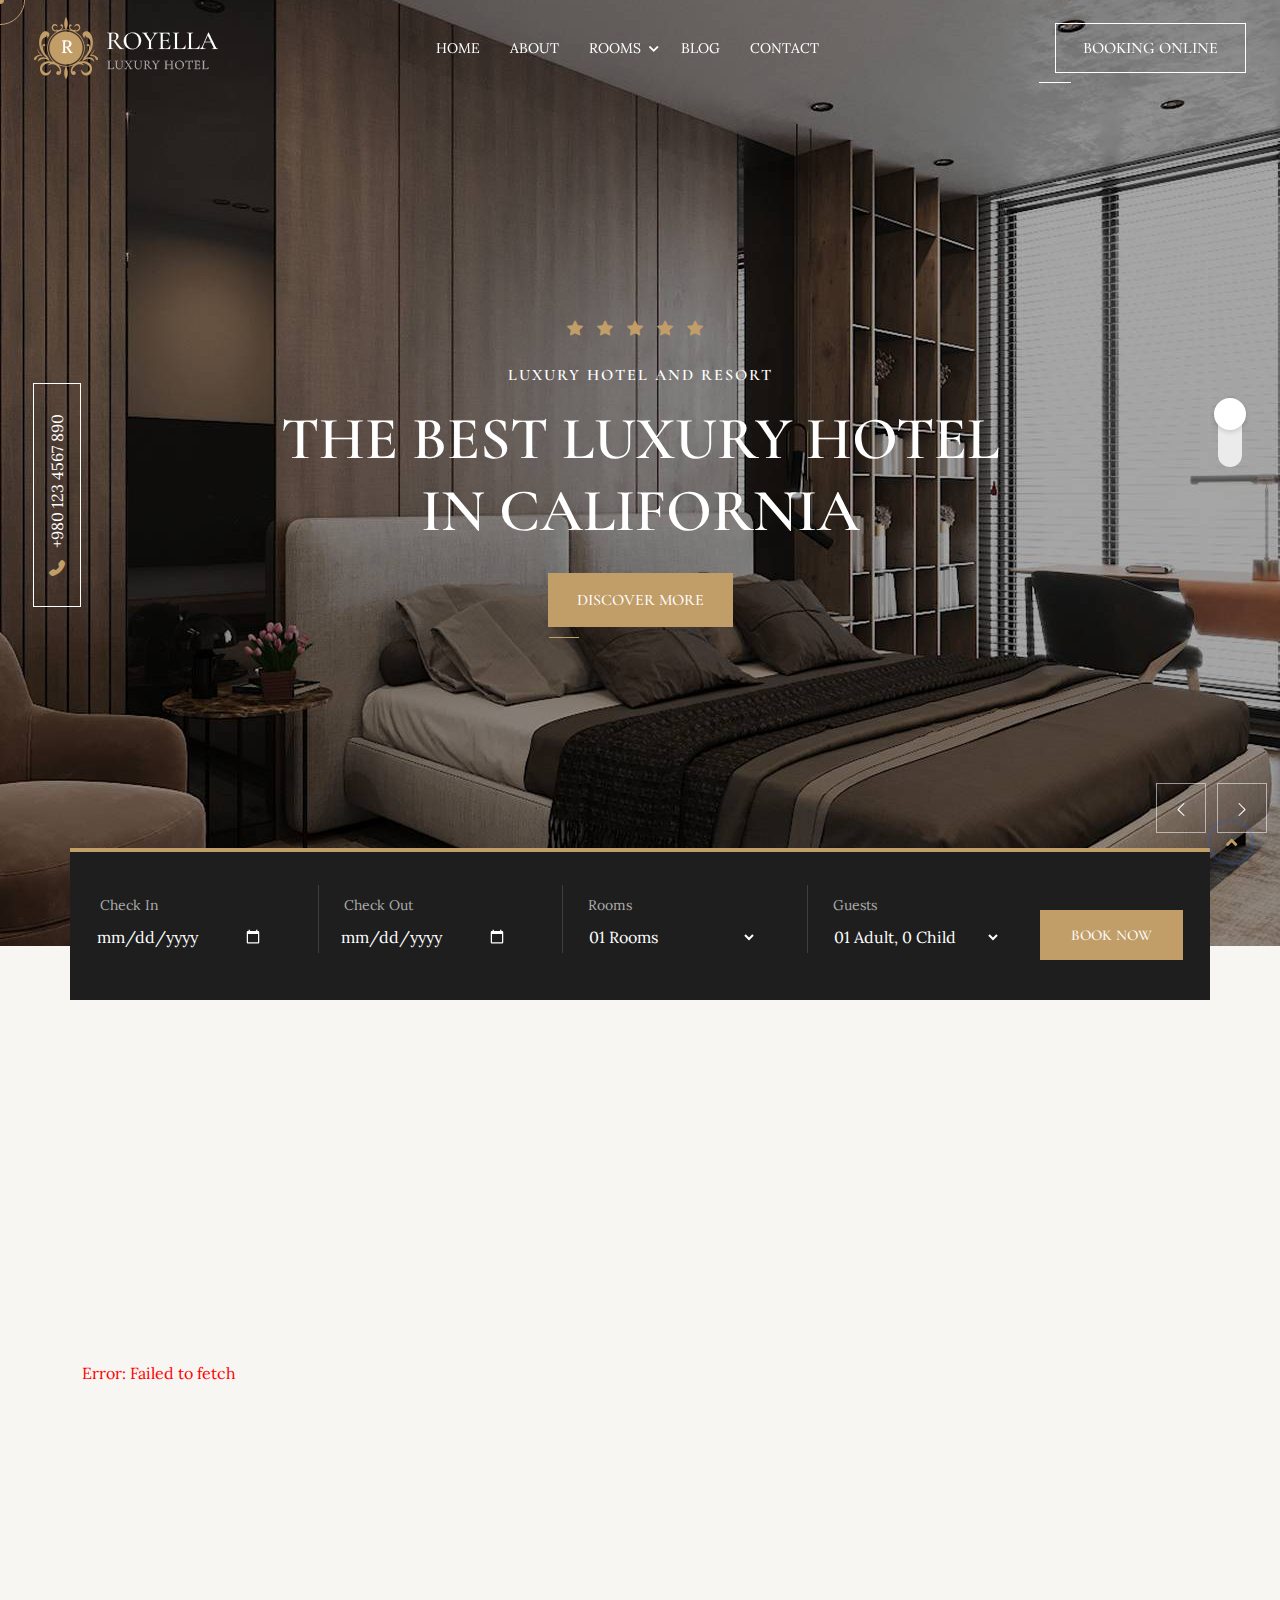
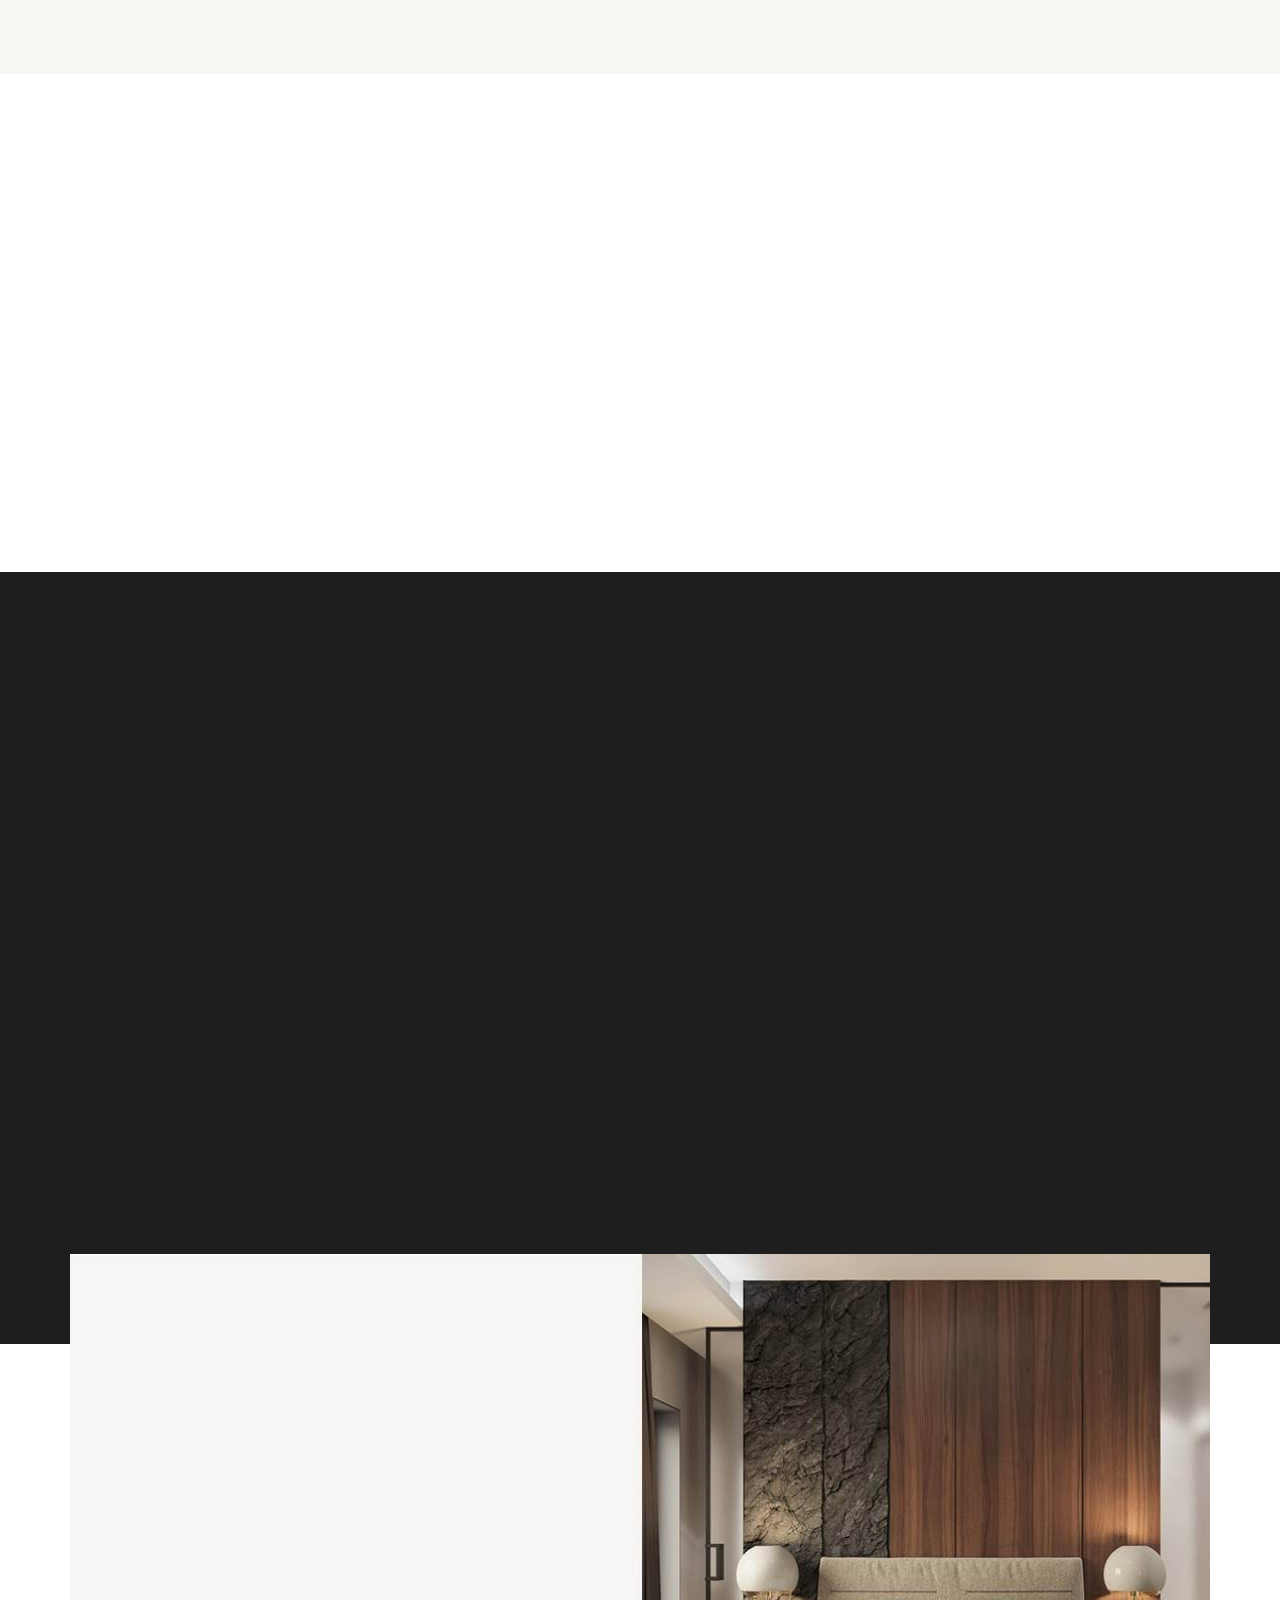
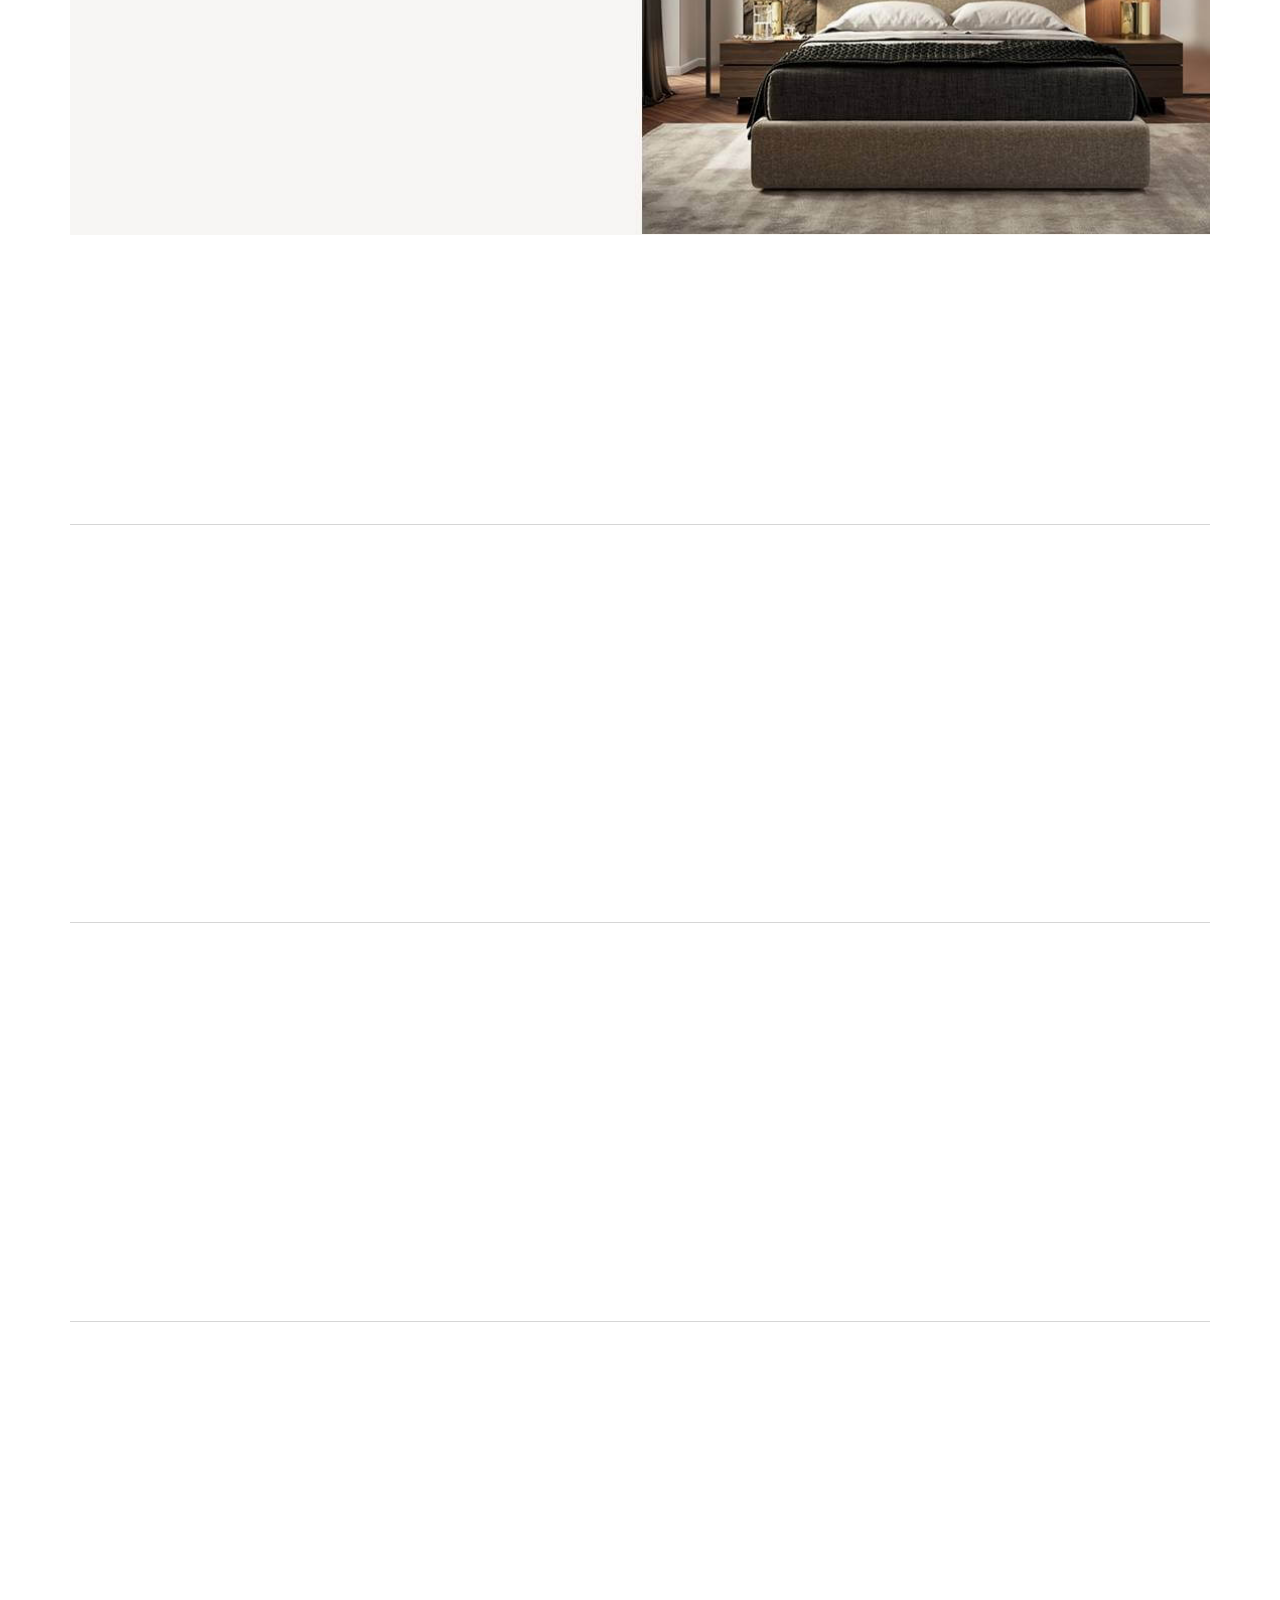
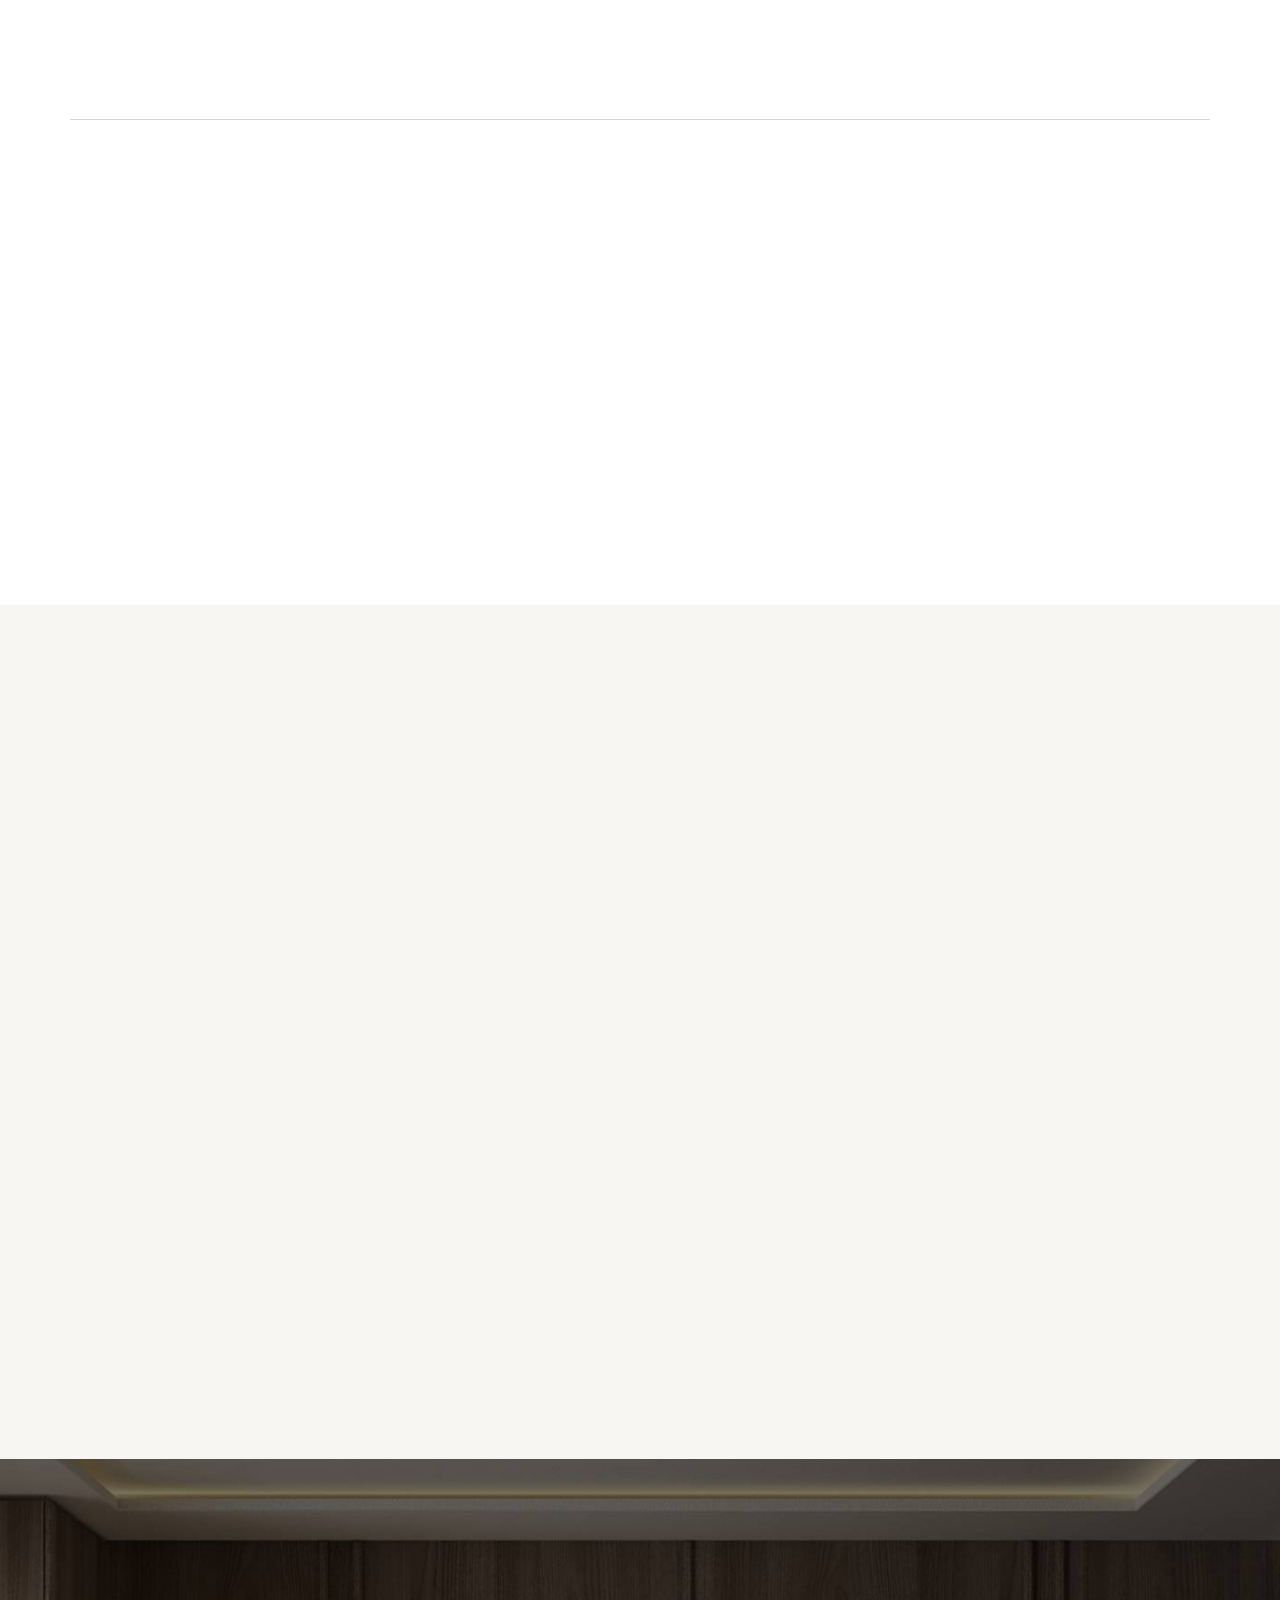
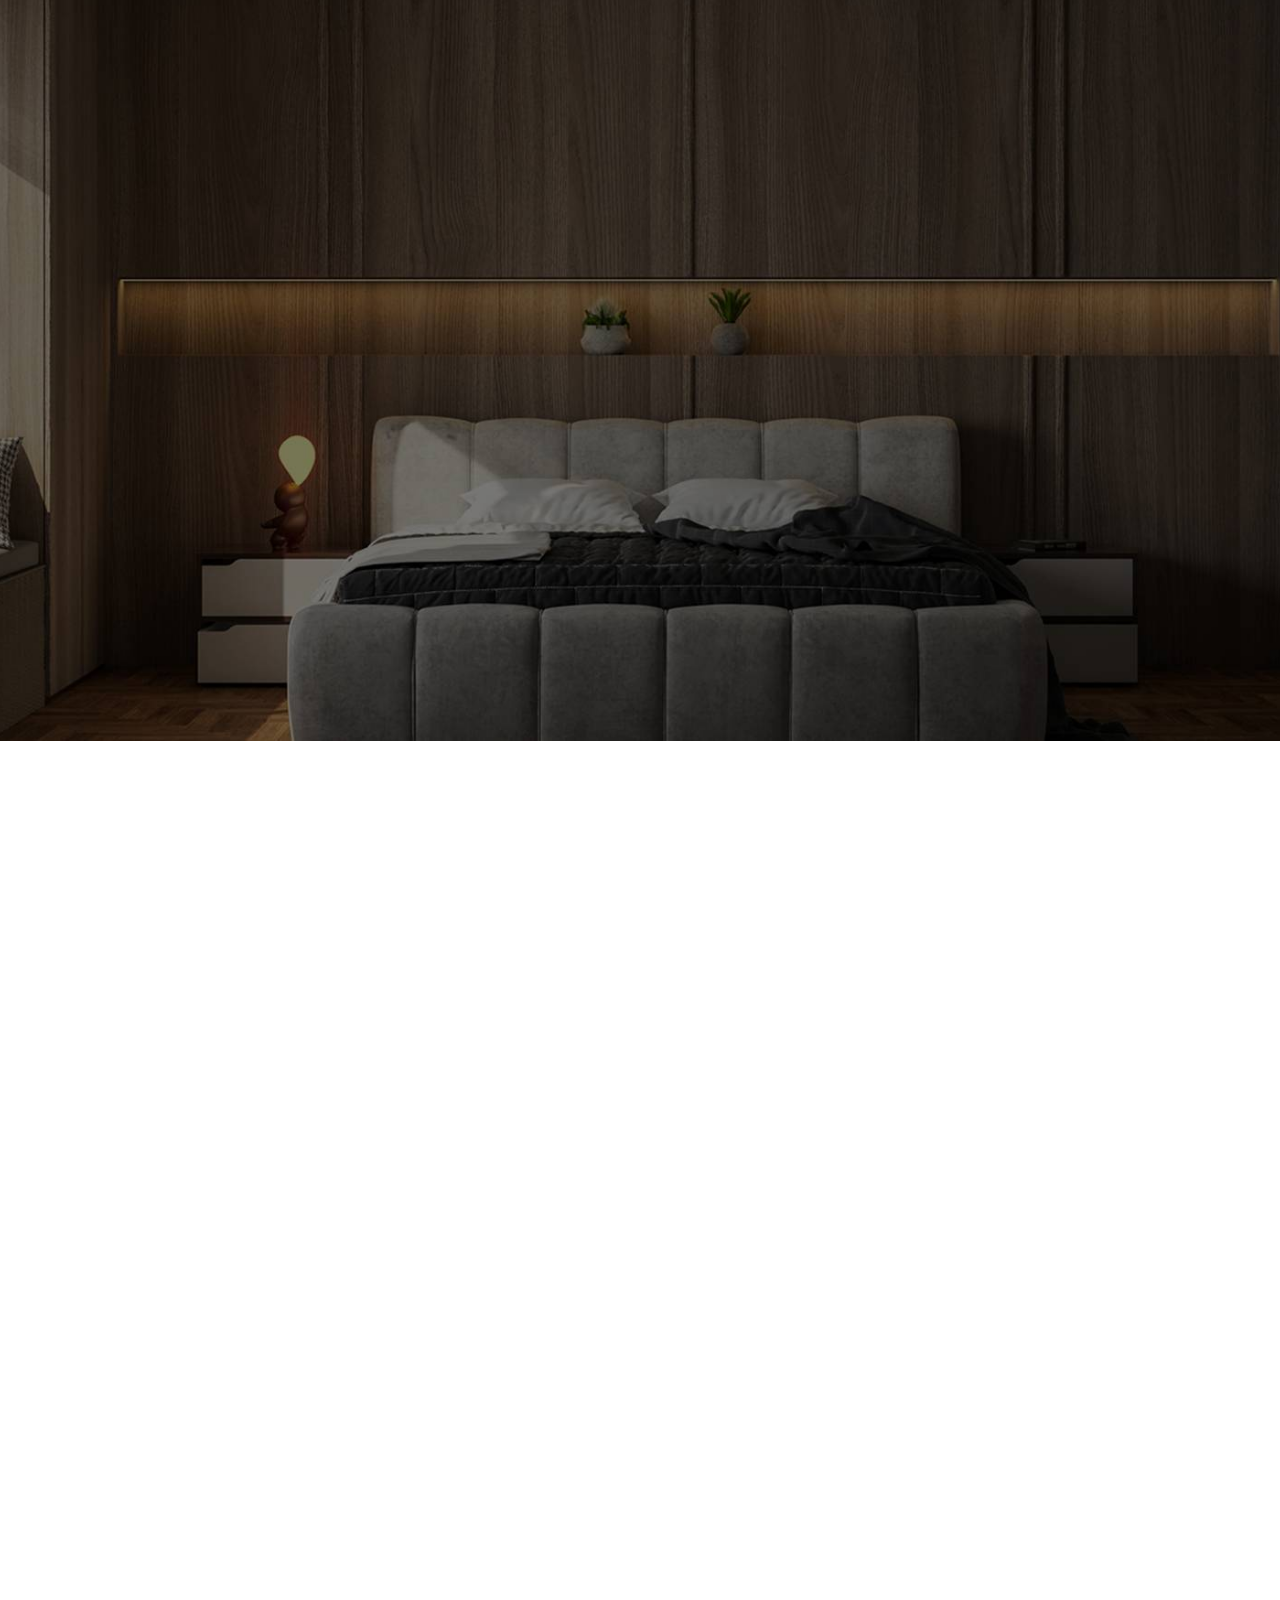
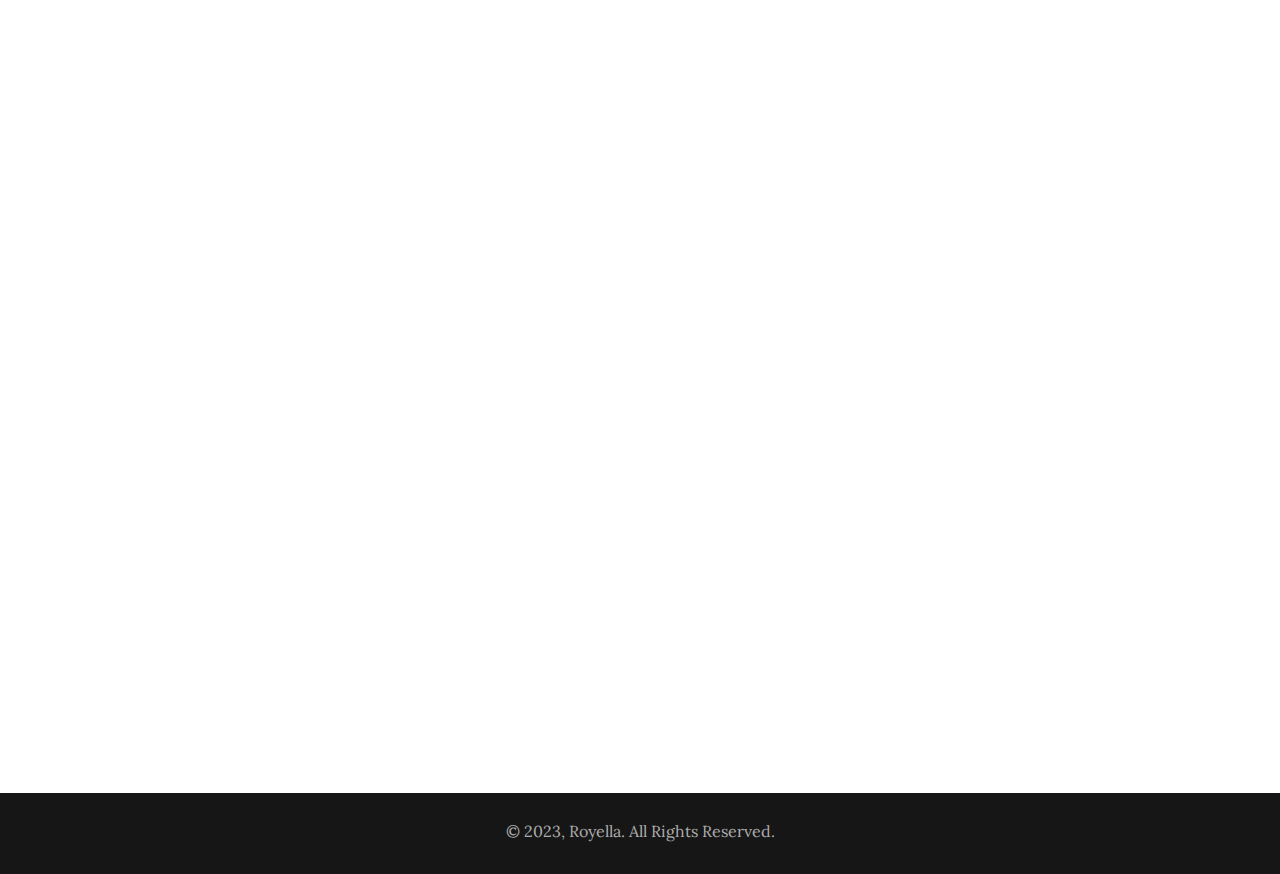
==== commit 63c5fc05: "api integration" ====
--- a/index.html
+++ b/index.html
@@ -80,8 +80,7 @@
 						<li class="menu-item-has-children"><a href="#">Rooms<i class="fas fa-chevron-down"></i></a>
                             <ul class="sub-menu">
 					      	  <li><a href="room.html">Room</a></li>
-					      	  <!-- <li><a href="find-room.html">Find Room</a></li> -->
-					      	  <li><a href="room-details.html">Room Details</a></li>
+					      	  <li><a href="inventory.html">Inventory</a></li>
 						   </ul>
 						</li>
 						<li class="menu-item-has-children">
@@ -304,141 +303,8 @@
 <!--room-area-->
 <div class="room-area">
 	<div class="container">
-		<div class="row margin-top" data-cue="zoomIn">
-			<div class="room_list owl-carousel">
-			    <div class="col-lg-12">
-					<div class="room-single-box">
-						<div class="room-thumb">
-							<img src="images/room-1.jpg" alt="">
-							<div class="room-details-button">
-								<a href="room-details.html">View Details<i class="bi bi-arrow-right"></i></a>
-							</div>
-						</div>
-						<div class="room-pricing">
-							<span class="dolar">$560</span>
-							<span>Night</span>
-						</div>
-	                    <div class="room-content">
-	                    	<h4>Luxury Room</h4>
-	                    	<a href="room.html">Delux Family Rooms</a>
-	                    	<p>1500 SQ.FT/Rooms</p>
-	                    </div>
-	                    <div class="room-bottom">
-	                    	<div class="room-bottom-icon">
-	                    		<span><img src="images/room-bottom-icon.png" alt="">2 King Bed</span>
-	                    	</div>
-	                    	<div class="coustomar-rating">
-	                    		<ul>
-	                    			<li><i class="bi bi-star-fill"></i></li>
-	                    			<li><i class="bi bi-star-fill"></i></li>
-	                    			<li><i class="bi bi-star-fill"></i></li>
-	                    			<li><i class="bi bi-star-fill"></i></li>
-	                    			<li><i class="bi bi-star-half"></i></li>
-	                    		</ul>
-	                    	</div>
-	                    </div>
-					</div>
-				</div>			
-				<div class="col-lg-12">
-					<div class="room-single-box">
-						<div class="room-thumb">
-							<img src="images/room-2.jpg" alt="">
-							<div class="room-details-button">
-								<a href="room-details.html">View Details<i class="bi bi-arrow-right"></i></a>
-							</div>
-						</div>
-						<div class="room-pricing">
-							<span class="dolar">$560</span>
-							<span>Night</span>
-						</div>
-	                    <div class="room-content">
-	                    	<h4>Luxury Room</h4>
-	                    	<a href="room.html">Doubble Suite Rooms</a>
-	                    	<p>1500 SQ.FT/Rooms</p>
-	                    </div>
-	                    <div class="room-bottom">
-	                    	<div class="room-bottom-icon">
-	                    		<span><img src="images/room-bottom-icon.png" alt="">2 King Bed</span>
-	                    	</div>
-	                    	<div class="coustomar-rating">
-	                    		<ul>
-	                    			<li><i class="bi bi-star-fill"></i></li>
-	                    			<li><i class="bi bi-star-fill"></i></li>
-	                    			<li><i class="bi bi-star-fill"></i></li>
-	                    			<li><i class="bi bi-star-fill"></i></li>
-	                    			<li><i class="bi bi-star-fill"></i></li>
-	                    		</ul>
-	                    	</div>
-	                    </div>
-					</div>
-				</div>			
-				<div class="col-lg-12">
-					<div class="room-single-box">
-						<div class="room-thumb">
-							<img src="images/room-3.jpg" alt="">
-							<div class="room-details-button">
-								<a href="room-details.html">View Details<i class="bi bi-arrow-right"></i></a>
-							</div>
-						</div>
-						<div class="room-pricing">
-							<span class="dolar">$560</span>
-							<span>Night</span>
-						</div>
-	                    <div class="room-content">
-	                    	<h4>Luxury Room</h4>
-	                    	<a href="room.html">Suprior Bed Rooms</a>
-	                    	<p>1500 SQ.FT/Rooms</p>
-	                    </div>
-	                    <div class="room-bottom">
-	                    	<div class="room-bottom-icon">
-	                    		<span><img src="images/room-bottom-icon.png" alt="">2 King Bed</span>
-	                    	</div>
-	                    	<div class="coustomar-rating">
-	                    		<ul>
-	                    			<li><i class="bi bi-star-fill"></i></li>
-	                    			<li><i class="bi bi-star-fill"></i></li>
-	                    			<li><i class="bi bi-star-fill"></i></li>
-	                    			<li><i class="bi bi-star-fill"></i></li>
-	                    			<li><i class="bi bi-star"></i></li>
-	                    		</ul>
-	                    	</div>
-	                    </div>
-					</div>
-				</div>	
-			  <div class="col-lg-12">
-					<div class="room-single-box">
-						<div class="room-thumb">
-							<img src="images/room-1.jpg" alt="">
-							<div class="room-details-button">
-								<a href="room-details.html">View Details<i class="bi bi-arrow-right"></i></a>
-							</div>
-						</div>
-						<div class="room-pricing">
-							<span class="dolar">$560</span>
-							<span>Night</span>
-						</div>
-	                    <div class="room-content">
-	                    	<h4>Luxury Room</h4>
-	                    	<a href="room.html">Delux Family Rooms</a>
-	                    	<p>1500 SQ.FT/Rooms</p>
-	                    </div>
-	                    <div class="room-bottom">
-	                    	<div class="room-bottom-icon">
-	                    		<span><img src="images/room-bottom-icon.png" alt="">2 King Bed</span>
-	                    	</div>
-	                    	<div class="coustomar-rating">
-	                    		<ul>
-	                    			<li><i class="bi bi-star-fill"></i></li>
-	                    			<li><i class="bi bi-star-fill"></i></li>
-	                    			<li><i class="bi bi-star-fill"></i></li>
-	                    			<li><i class="bi bi-star-fill"></i></li>
-	                    			<li><i class="bi bi-star-half"></i></li>
-	                    		</ul>
-	                    	</div>
-	                    </div>
-					</div>
-				</div>							    					
-			</div>
+		<div class="row margin-top">
+			<div id="room-list" class="row align-items-center"></div>
 		</div>
 	</div>
 </div>
@@ -1172,8 +1038,6 @@
 	<!-- Ends Curser Section Here -->
 	<!--==================================================-->
 
-
-
 <!--==================================================-->
 <!-- Start scrollup section Section -->
 <!--==================================================-->
@@ -1186,6 +1050,83 @@
 <!-- Start scrollup section Section -->
 <!--==================================================-->
 
+	<script>
+
+		const roomContainer = document.getElementById("room-list");
+		const API_URL = "http://hotel-demo-backend-env.eba-sitex3ts.us-east-1.elasticbeanstalk.com/inventory";
+		const API_TOKEN = localStorage.getItem("token");
+		async function fetchData() {
+			try {
+				const response = await fetch(API_URL, {
+					method: "GET",
+					headers: {
+						"Authorization": `Bearer ${API_TOKEN}`,
+						"Content-Type": "application/json"
+					}
+				});
+
+				if (!response.ok) throw new Error("Failed to fetch data");
+
+				const datal = await response.json();
+				const records = datal?.inventory;
+				if(records && roomContainer){
+				let newHtml = "";
+				for(const e of records) {
+					const amenitiesList = e.amenities
+						.map((amenity) => `<li class="">${amenity}</li>`)
+						.join("|");
+					newHtml += `
+					<div class="col-lg-4 col-md-6">
+						<div class="room-single-box">
+						<div class="room-thumb">
+							<img src="${e.images[0]}" alt="">
+							<div class="room-details-button">
+							<a href="room-details.html?id=${e.id}">View Details<i class="bi bi-arrow-right"></i></a>
+							</div>
+						</div>
+						<div class="room-pricing">
+							<span class="dolar">${e?.price?.toLocaleString() || ""}</span>
+							<span>Night</span>
+						</div>
+						<div class="room-content">
+							<h4>Luxury Room</h4>
+							<a href="room-details.html">${e.roomType}</a>
+							<div class="room-amenities">
+							<ul class="d-flex gap-2">
+								${amenitiesList}
+							</ul>
+							</div>
+						</div>
+						<div class="room-bottom">
+							<div class="room-bottom-icon">
+							<span><img src="images/room-bottom-icon.png" alt="">${e.capacity} Persons</span>
+							</div>
+							<div class="coustomar-rating">
+							<ul>
+								<li><i class="bi bi-star-fill"></i></li>
+								<li><i class="bi bi-star-fill"></i></li>
+								<li><i class="bi bi-star-fill"></i></li>
+								<li><i class="bi bi-star-fill"></i></li>
+								<li><i class="bi bi-star-half"></i></li>
+							</ul>
+							</div>
+						</div>
+						</div>
+					</div>
+					`
+				}
+				roomContainer.innerHTML = newHtml;
+				}
+			} catch (error) {
+				console.error(error);
+				roomContainer.innerHTML = `<p style="color: red;">Error: ${error.message}</p>`;
+			}
+			}
+
+			window.onload = function () {
+			fetchData();
+			};
+	</script>
 
 	<!-- jquery js -->
 	<script src="js/jquery-3.6.2.min.js"></script>
--- a/css/style.css
+++ b/css/style.css
@@ -76,6 +76,25 @@
     color:#c19d68;
 }
 
+.create-room-button{
+    background: #c19d68;
+    max-width: max-content;
+    margin-bottom: 20px;
+    padding: 10px;
+    border-radius: 1px;
+}
+
+.create-room-button a {
+    color: white;
+}
+
+.sync-btn {
+    padding: 10px;
+    background: transparent;
+    border: 1px solid rgb(211, 206, 206);
+    border-radius: 1px;
+    max-width: max-content;
+}
 .header-menu ul li i {
     font-size: 11px;
     color: #ffff;
